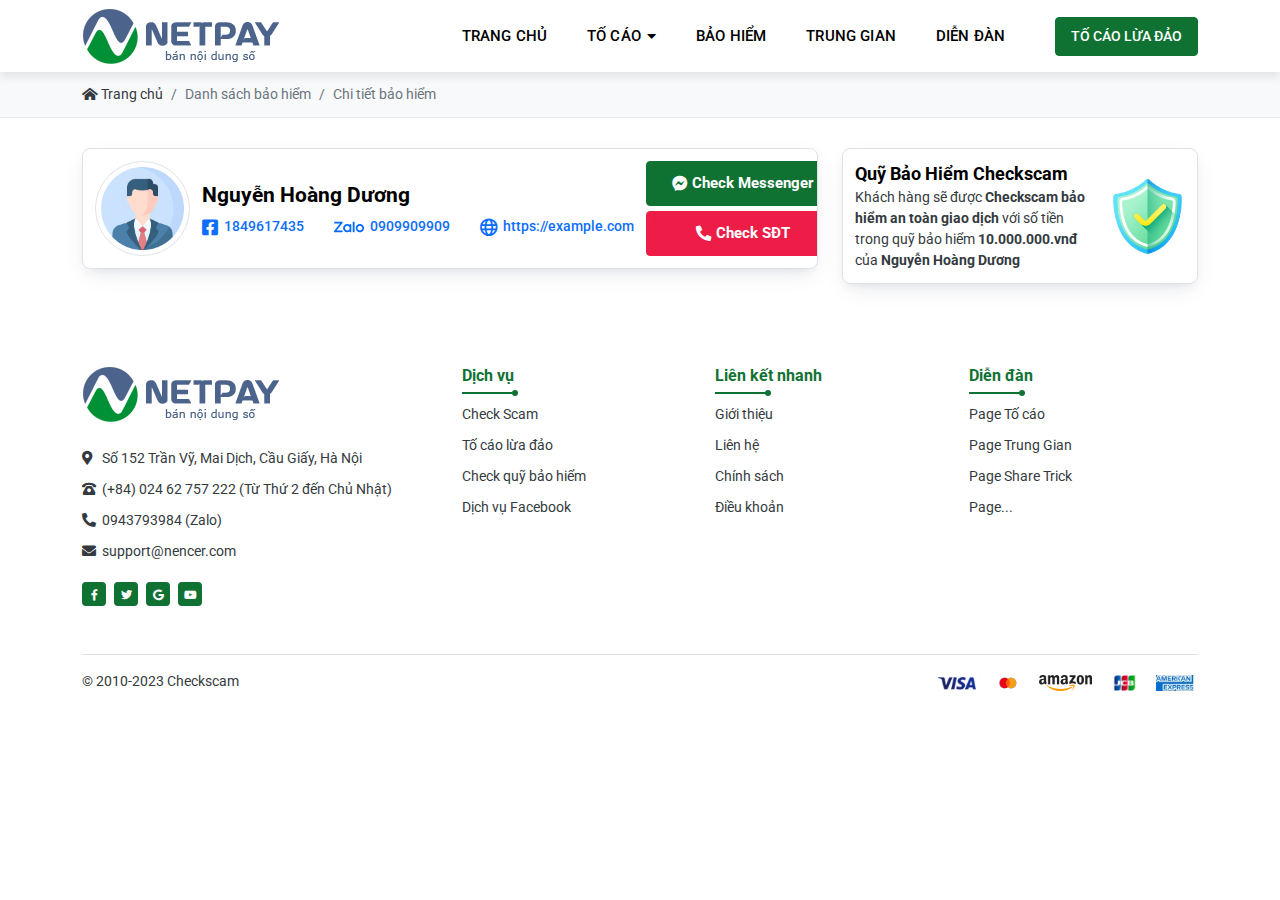
==== chi-tiet-bao-hiem.html @ dd5b7c71 "Update" ====
<!DOCTYPE html>
<html lang="vi">

<head>
    <meta charset="UTF-8">
    <meta name="viewport"
          content="width=device-width, user-scalable=no, initial-scale=1.0, maximum-scale=1.0, minimum-scale=1.0">

    <title>CheckScam V3</title>
    <meta name="description" content="CheckScam V3">
    <meta name="author" content="">

    <meta property="og:title" content="CheckScam V3">
    <meta property="og:type" content="website">
    <meta property="og:url" content="">
    <meta property="og:description" content="CheckScam V3">
    <meta property="og:image" content="">

    <link rel="preconnect" href="https://fonts.googleapis.com">
    <link rel="preconnect" href="https://fonts.gstatic.com" crossorigin>
    <link
            href="https://fonts.googleapis.com/css2?family=Roboto:ital,wght@0,100;0,300;0,400;0,500;0,700;0,900;1,100;1,300;1,400;1,500;1,700;1,900&display=swap"
            rel="stylesheet">

    <link rel="icon" href="./assets/images/favicon.png">
    <link rel="apple-touch-icon" href="./assets/images/favicon.png">
    <link rel="stylesheet" href="./assets/plugins/bootstrap/css/bootstrap.min.css">
    <link rel="stylesheet" href="./assets/plugins/swiper/swiper-bundle.min.css">
    <link rel="stylesheet" href="./assets/plugins/fancybox/fancybox.min.css">
    <link rel="stylesheet" href="./assets/fonts/fontawesome/css/all.min.css">
    <link rel="stylesheet" href="./assets/css/base.css">
    <link rel="stylesheet" href="./assets/css/style.css">

    <style>
        :root {
            --primary-color: #0f7233;
            --primary-hover: #158a3f;
            --primary-rgb: 15, 114, 51;
        }
    </style>
</head>

<body>
<header id="header" class="header">
    <div class="header-main">
        <div class="container">
            <div class="header-grid">
                <div class="header-logo">
                    <a href="index.html" class="d-inline-block align-middle">
                        <img src="./assets/images/logo.png" class="img-fluid" alt="">
                    </a>
                </div>
                <div class="header-navigation">
                    <ul class="header-navigation_list">
                        <li class="header-navigation_item">
                            <a href="index.html" class="header-navigation_item--link">
                                Trang chủ
                            </a>
                        </li>
                        <li class="header-navigation_item">
                            <a href="to-cao.html" class="header-navigation_item--link">
                                Tố cáo <i class="fas fa-caret-down header-navigation_item--icon"></i>
                            </a>
                            <ul class="header-navigation_sub--list">
                                <li class="header-navigation_sub--item">
                                    <a href="" class="header-navigation_sub--item---link">
                                        Tố cáo 1
                                    </a>
                                </li>
                                <li class="header-navigation_sub--item">
                                    <a href="" class="header-navigation_sub--item---link">
                                        Tố cáo 2
                                    </a>
                                </li>
                                <li class="header-navigation_sub--item">
                                    <a href="" class="header-navigation_sub--item---link">
                                        Tố cáo 3
                                    </a>
                                </li>
                            </ul>
                        </li>
                        <li class="header-navigation_item">
                            <a href="bao-hiem.html" class="header-navigation_item--link">
                                Bảo hiểm
                            </a>
                        </li>
                        <li class="header-navigation_item">
                            <a href="trung-gian.html" class="header-navigation_item--link">
                                Trung gian
                            </a>
                        </li>
                        <li class="header-navigation_item">
                            <a href="forum.html" class="header-navigation_item--link">
                                Diễn đàn
                            </a>
                        </li>
                    </ul>
                </div>
                <div class="header-button">
                    <a href="" class="button-theme button-theme_primary">TỐ CÁO LỪA ĐẢO</a>
                </div>
            </div>
        </div>
    </div>
</header>
<main id="main" class="main">
    <div class="section-page">
        <div class="section-breadcrumb">
            <div class="container">
                <ol class="breadcrumb">
                    <li class="breadcrumb-item"><a href="#"><i class="fas fa-home-alt"></i>&nbsp;Trang chủ</a></li>
                    <li class="breadcrumb-item active">Danh sách bảo hiểm</li>
                    <li class="breadcrumb-item active">Chi tiết bảo hiểm</li>
                </ol>
            </div>
        </div>
        <div class="section-gap_sm">
            <div class="container">
                <div class="row">
                    <div class="col-lg-8">
                        <div class="shield-wrapper">
                            <div class="shield-info">
                                <div class="shield-avatar">
                                    <img src="./assets/images/profile.png" class="img-fluid" alt="">
                                </div>
                                <div class="shield-content">
                                    <div class="shield-name">
                                        Nguyễn Hoàng Dương
                                    </div>
                                    <div class="shield-social">
                                        <a href="" class="shield-social_item">
                                            <i class="fab fa-facebook-square"></i>
                                            1849617435
                                        </a>
                                        <a href="" class="shield-social_item">
                                            <svg width="30" height="20" viewBox="0 0 25 9" fill="none"
                                                 xmlns="http://www.w3.org/2000/svg">
                                                <path d="M13.0104 2.70004V2.23129H14.4135V8.81671H13.6115C13.4527 8.81698 13.3003 8.75432 13.1876 8.64244C13.075 8.53057 13.0112 8.3786 13.0104 8.21983V8.22087C12.4247 8.64961 11.7175 8.88025 10.9917 8.87921C10.0848 8.87921 9.21498 8.51908 8.57351 7.878C7.93204 7.23692 7.57139 6.36736 7.57084 5.46046C7.57139 4.55356 7.93204 3.68399 8.57351 3.04291C9.21498 2.40183 10.0848 2.04171 10.9917 2.04171C11.7172 2.04089 12.424 2.27151 13.0094 2.70004H13.0104ZM7.20729 0.114624V0.328166C7.20729 0.726082 7.15417 1.05108 6.89479 1.43233L6.86354 1.46775C6.77713 1.56466 6.69308 1.66364 6.61146 1.76462L2.10833 7.41671H7.20729V8.21671C7.20729 8.29559 7.19174 8.3737 7.16152 8.44656C7.1313 8.51942 7.08701 8.58561 7.03119 8.64134C6.97536 8.69707 6.9091 8.74124 6.83618 8.77133C6.76327 8.80143 6.68513 8.81684 6.60625 8.81671H0V8.43962C0 7.97817 0.114583 7.77192 0.260417 7.55733L5.05938 1.61462H0.2V0.114624H7.20833H7.20729ZM16.1146 8.81671C15.982 8.81671 15.8548 8.76403 15.761 8.67026C15.6673 8.57649 15.6146 8.44932 15.6146 8.31671V0.114624H17.1156V8.81671H16.1146ZM21.5552 2.00004C22.0075 1.9999 22.4553 2.08884 22.8732 2.26178C23.291 2.43472 23.6707 2.68827 23.9906 3.00795C24.3105 3.32764 24.5643 3.7072 24.7375 4.12496C24.9107 4.54273 24.9999 4.99051 25 5.44275C25.0001 5.89499 24.9112 6.34283 24.7383 6.76069C24.5653 7.17856 24.3118 7.55827 23.9921 7.87815C23.6724 8.19803 23.2928 8.45181 22.8751 8.625C22.4573 8.79819 22.0095 8.8874 21.5573 8.88754C20.644 8.88782 19.7679 8.52526 19.1219 7.87963C18.4759 7.23399 18.1128 6.35817 18.1125 5.44483C18.1122 4.53149 18.4748 3.65545 19.1204 3.00943C19.7661 2.3634 20.6419 2.00032 21.5552 2.00004ZM10.9927 7.47192C11.2608 7.47801 11.5274 7.43048 11.7768 7.33211C12.0262 7.23374 12.2535 7.08652 12.4453 6.89908C12.637 6.71165 12.7894 6.48779 12.8934 6.24065C12.9974 5.99351 13.051 5.72808 13.051 5.45994C13.051 5.1918 12.9974 4.92636 12.8934 4.67922C12.7894 4.43208 12.637 4.20822 12.4453 4.02079C12.2535 3.83335 12.0262 3.68613 11.7768 3.58776C11.5274 3.48939 11.2608 3.44186 10.9927 3.44796C10.467 3.45992 9.9669 3.67715 9.59935 4.05316C9.23179 4.42918 9.02599 4.93412 9.02599 5.45994C9.02599 5.98576 9.23179 6.49069 9.59935 6.86671C9.9669 7.24272 10.467 7.45995 10.9927 7.47192ZM21.5552 7.46879C22.0926 7.46879 22.6079 7.25533 22.9878 6.87538C23.3678 6.49542 23.5813 5.98009 23.5813 5.44275C23.5813 4.90541 23.3678 4.39008 22.9878 4.01012C22.6079 3.63016 22.0926 3.41671 21.5552 3.41671C21.0179 3.41671 20.5025 3.63016 20.1226 4.01012C19.7426 4.39008 19.5292 4.90541 19.5292 5.44275C19.5292 5.98009 19.7426 6.49542 20.1226 6.87538C20.5025 7.25533 21.0179 7.46879 21.5552 7.46879Z"
                                                      fill="#0068FF"></path>
                                            </svg>
                                            0909909909
                                        </a>
                                        <a href="" class="shield-social_item">
                                            <i class="far fa-globe"></i>
                                            https://example.com
                                        </a>
                                    </div>
                                </div>
                                <div class="shield-buttons">
                                    <a href="" class="button-theme button-theme_primary button-theme_medium">
                                        <i class="fab fa-facebook-messenger"></i>
                                        Check Messenger
                                    </a>
                                    <a href="" class="button-theme button-theme_secondary button-theme_medium">
                                        <i class="fas fa-phone-alt"></i>
                                        Check SĐT
                                    </a>
                                </div>
                            </div>
                        </div>
                    </div>
                    <div class="col-lg-4">
                        <div class="shield-box">
                            <div class="shield-box_content">
                                <div class="shield-box_content--title">
                                    Quỹ Bảo Hiểm Checkscam
                                </div>
                                <div class="shield-box_content--desc">
                                    <p>Khách hàng sẽ được <b>Checkscam bảo hiểm an toàn giao dịch</b> với số
                                        tiền trong quỹ bảo hiểm <strong>10.000.000.vnđ</strong> của <strong>Nguyễn
                                            Hoàng Dương</strong></p>
                                </div>
                            </div>
                            <div class="shield-box_image">
                                <img src="./assets/images/shield.png" class="img-fluid" alt="">
                            </div>
                        </div>
                    </div>
                </div>
            </div>
        </div>
    </div>
</main>

<footer id="footer" class="footer">
    <div class="container">
        <div class="footer-top">
            <div class="row">
                <div class="col-xl-4">
                    <div class="footer-item">
                        <div class="footer-logo">
                            <a href="/" class="d-inline-block align-middle">
                                <img src="./assets/images/logo.png" class="img-fluid" alt="">
                            </a>
                        </div>
                        <ul class="footer-list list-unstyled mb-0">
                            <li class="footer-list_item">
                                <a href="" class="footer-list_item--link">
                                    <i class="fas fa-map-marker-alt"></i>Số 152 Trần Vỹ, Mai Dịch, Cầu Giấy, Hà Nội
                                </a>
                            </li>
                            <li class="footer-list_item">
                                <a href="" class="footer-list_item--link">
                                    <i class="fas fa-phone-rotary"></i>(+84) 024 62 757 222 (Từ Thứ 2 đến Chủ Nhật)
                                </a>
                            </li>
                            <li class="footer-list_item">
                                <a href="" class="footer-list_item--link">
                                    <i class="fas fa-phone-alt"></i>0943793984 (Zalo)
                                </a>
                            </li>
                            <li class="footer-list_item">
                                <a href="" class="footer-list_item--link">
                                    <i class="fas fa-envelope"></i>support@nencer.com
                                </a>
                            </li>
                        </ul>
                        <ul class="footer-social list-unstyled mb-0 d-flex align-items-center justify-content-start">
                            <li class="footer-social_item">
                                <a href="fb.com/admin" class="footer-social_item--link">
                                    <i class="fab fa-facebook-f"></i>
                                </a>
                            </li>
                            <li class="footer-social_item">
                                <a href="fb.com/admin" class="footer-social_item--link">
                                    <i class="fab fa-twitter"></i>
                                </a>
                            </li>
                            <li class="footer-social_item">
                                <a href="fb.com/admin" class="footer-social_item--link">
                                    <i class="fab fa-google"></i>
                                </a>
                            </li>
                            <li class="footer-social_item">
                                <a href="https://www.youtube.com/watch?v=neCmEbI2VWg" class="footer-social_item--link">
                                    <i class="fab fa-youtube"></i>
                                </a>
                            </li>
                        </ul>
                    </div>
                </div>
                <div class="col-xl-8">
                    <div class="row">
                        <div class="col-xl-4 col-6">
                            <div class="footer-item">
                                <div class="footer-title">
                                    Dịch vụ
                                </div>
                                <ul class="footer-list list-unstyled mb-0">
                                    <li class="footer-list_item">
                                        <a href="" class="footer-list_item--link">
                                            Check Scam
                                        </a>
                                    </li>
                                    <li class="footer-list_item">
                                        <a href="" class="footer-list_item--link">
                                            Tố cáo lừa đảo
                                        </a>
                                    </li>
                                    <li class="footer-list_item">
                                        <a href="" class="footer-list_item--link">
                                            Check quỹ bảo hiểm
                                        </a>
                                    </li>
                                    <li class="footer-list_item">
                                        <a href="" class="footer-list_item--link">
                                            Dịch vụ Facebook
                                        </a>
                                    </li>
                                </ul>
                            </div>
                        </div>
                        <div class="col-xl-4 col-6">
                            <div class="footer-item">
                                <div class="footer-title">
                                    Liên kết nhanh
                                </div>
                                <ul class="footer-list list-unstyled mb-0">
                                    <li class="footer-list_item">
                                        <a href="" class="footer-list_item--link">
                                            Giới thiệu
                                        </a>
                                    </li>
                                    <li class="footer-list_item">
                                        <a href="" class="footer-list_item--link">
                                            Liên hệ
                                        </a>
                                    </li>
                                    <li class="footer-list_item">
                                        <a href="" class="footer-list_item--link">
                                            Chính sách
                                        </a>
                                    </li>
                                    <li class="footer-list_item">
                                        <a href="" class="footer-list_item--link">
                                            Điều khoản
                                        </a>
                                    </li>
                                </ul>
                            </div>
                        </div>
                        <div class="col-xl-4 col-6">
                            <div class="footer-item">
                                <div class="footer-title">
                                    Diễn đàn
                                </div>
                                <ul class="footer-list list-unstyled mb-0">
                                    <li class="footer-list_item">
                                        <a href="" class="footer-list_item--link">
                                            Page Tố cáo
                                        </a>
                                    </li>
                                    <li class="footer-list_item">
                                        <a href="" class="footer-list_item--link">
                                            Page Trung Gian
                                        </a>
                                    </li>
                                    <li class="footer-list_item">
                                        <a href="" class="footer-list_item--link">
                                            Page Share Trick
                                        </a>
                                    </li>
                                    <li class="footer-list_item">
                                        <a href="" class="footer-list_item--link">
                                            Page...
                                        </a>
                                    </li>
                                </ul>
                            </div>
                        </div>
                    </div>
                </div>
            </div>
        </div>
        <div class="footer-bottom">
            <div class="row">
                <div class="col-lg-7">
                    <div class="text-lg-start text-center">
                        © 2010-2023 Checkscam
                    </div>
                </div>
                <div class="col-lg-5 mt-2 mt-lg-0">
                    <div class="text-lg-end text-center d-flex align-items-center justify-content-lg-end justify-content-center footer-logo_payment">
                        <div class="footer-logo_payment--item">
                            <img src="./assets/images/payments/visa.png" class="mw-100" alt="">
                        </div>
                        <div class="footer-logo_payment--item">
                            <img src="./assets/images/payments/master.png" class="mw-100" alt="">
                        </div>
                        <div class="footer-logo_payment--item">
                            <img src="./assets/images/payments/amazon.webp" class="mw-100" alt="">
                        </div>
                        <div class="footer-logo_payment--item">
                            <img src="./assets/images/payments/jcb.png" class="mw-100" alt="">
                        </div>
                        <div class="footer-logo_payment--item">
                            <img src="./assets/images/payments/america.png" class="mw-100" alt="">
                        </div>
                    </div>
                </div>
            </div>
        </div>
    </div>
</footer>

<script type=" text/javascript" src="./assets/plugins/jquery.min.js"></script>
<script type="text/javascript" src="./assets/plugins/bootstrap/js/bootstrap.bundle.min.js"></script>
<script type="text/javascript" src="./assets/plugins/swiper/swiper-bundle.min.js"></script>
<script type="text/javascript" src="./assets/plugins/fancybox/fancybox.min.js"></script>
<script type="text/javascript" src="./assets/js/app.js"></script>
</body>

</html>
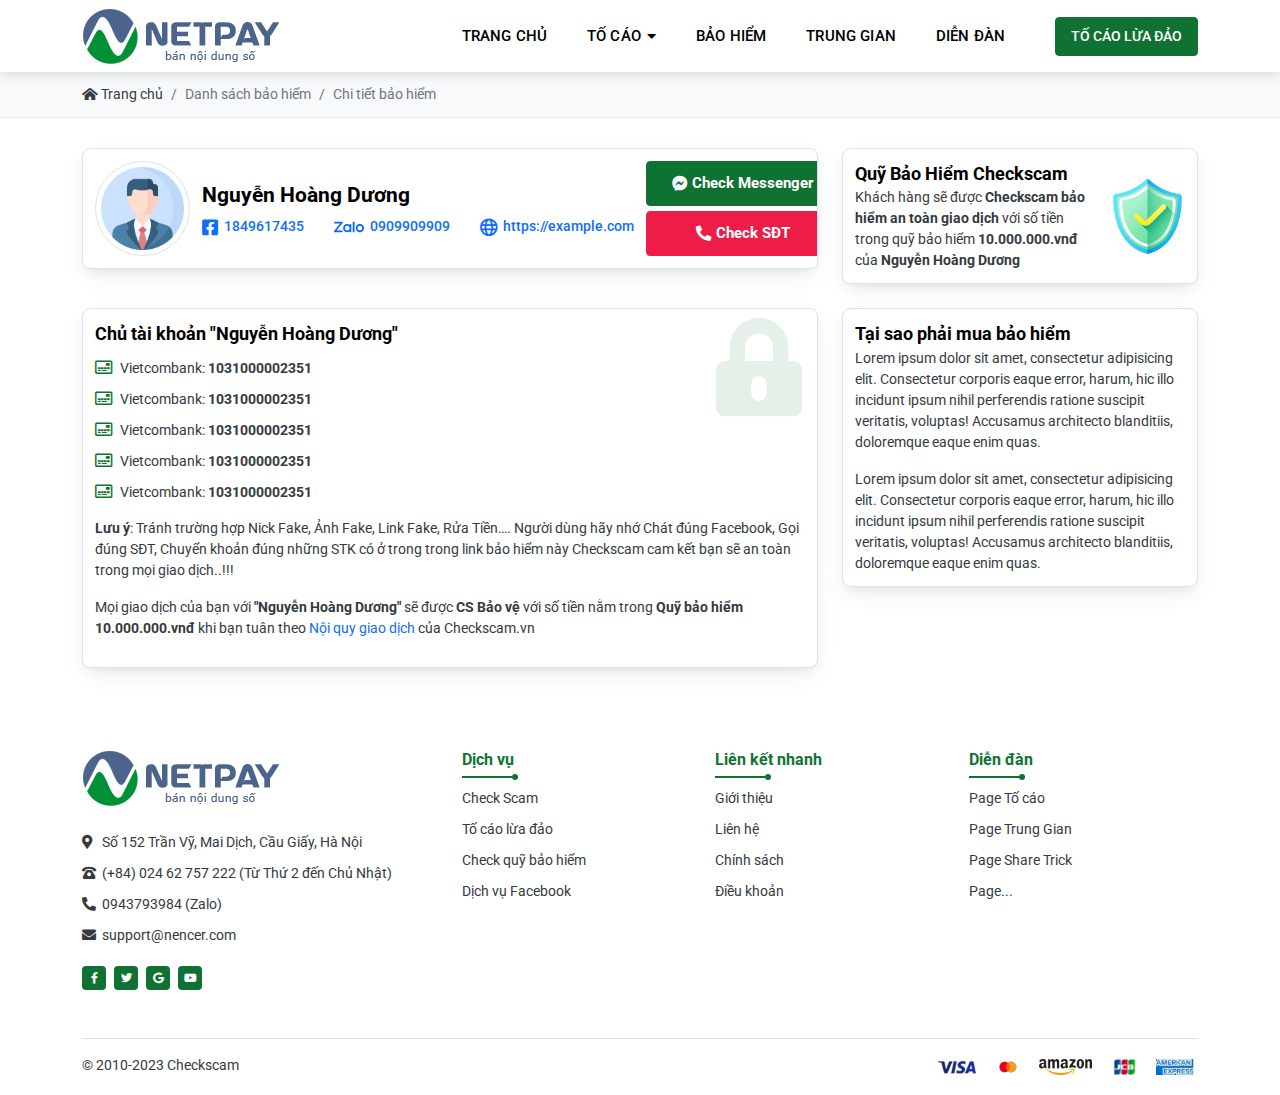
==== commit 39f8441f: "Update" ====
--- a/chi-tiet-bao-hiem.html
+++ b/chi-tiet-bao-hiem.html
@@ -116,7 +116,7 @@
         </div>
         <div class="section-gap_sm">
             <div class="container">
-                <div class="row">
+                <div class="row g-4">
                     <div class="col-lg-8">
                         <div class="shield-wrapper">
                             <div class="shield-info">
@@ -176,6 +176,58 @@
                             </div>
                         </div>
                     </div>
+                    <div class="col-lg-8">
+                        <div class="shield-wrapper">
+                            <div class="shield-text">
+                                <div class="shield-text_title">
+                                    Chủ tài khoản "Nguyễn Hoàng Dương"
+                                </div>
+                                <div class="shield-text_inner">
+                                    <ul>
+                                        <li>
+                                            Vietcombank: <b>1031000002351</b>
+                                        </li>
+                                        <li>
+                                            Vietcombank: <b>1031000002351</b>
+                                        </li>
+                                        <li>
+                                            Vietcombank: <b>1031000002351</b>
+                                        </li>
+                                        <li>
+                                            Vietcombank: <b>1031000002351</b>
+                                        </li>
+                                        <li>
+                                            Vietcombank: <b>1031000002351</b>
+                                        </li>
+                                    </ul>
+                                    <p>
+                                        <b>Lưu ý</b>: Tránh trường hợp Nick Fake, Ảnh Fake, Link Fake, Rửa Tiền…. Người
+                                        dùng hãy nhớ Chát đúng Facebook, Gọi đúng SĐT, Chuyển khoản đúng những STK có ở
+                                        trong trong link bảo hiểm này Checkscam cam kết bạn sẽ an toàn trong mọi giao
+                                        dịch..!!!
+                                    </p>
+                                    <p>
+                                        Mọi giao dịch của bạn với <b>"Nguyễn Hoàng Dương"</b> sẽ được <b>CS Bảo vệ</b>
+                                        với số tiền nằm trong <b>Quỹ bảo hiểm 10.000.000.vnđ</b> khi bạn tuân theo
+                                        <a href="">Nội quy giao dịch</a> của Checkscam.vn
+                                    </p>
+                                </div>
+                            </div>
+                        </div>
+                    </div>
+                    <div class="col-lg-4">
+                        <div class="shield-box h-auto">
+                            <div class="shield-box_content">
+                                <div class="shield-box_content--title">
+                                    Tại sao phải mua bảo hiểm
+                                </div>
+                                <div class="shield-box_content--desc">
+                                    <p>Lorem ipsum dolor sit amet, consectetur adipisicing elit. Consectetur corporis eaque error, harum, hic illo incidunt ipsum nihil perferendis ratione suscipit veritatis, voluptas! Accusamus architecto blanditiis, doloremque eaque enim quas.</p>
+                                    <p>Lorem ipsum dolor sit amet, consectetur adipisicing elit. Consectetur corporis eaque error, harum, hic illo incidunt ipsum nihil perferendis ratione suscipit veritatis, voluptas! Accusamus architecto blanditiis, doloremque eaque enim quas.</p>
+                                </div>
+                            </div>
+                        </div>
+                    </div>
                 </div>
             </div>
         </div>
--- a/assets/css/style.css
+++ b/assets/css/style.css
@@ -1347,4 +1347,54 @@
 .shield-box .shield-box_image {
     flex-shrink: 0;
     width: 75px;
+}
+
+.shield-text {
+    display: flex;
+    flex-direction: column;
+    padding: 12px;
+    border-radius: 8px;
+    border: 1px solid var(--bs-gray-300);
+    box-shadow: 0 6px 12px -6px rgb(24 39 75 / 12%), 0 8px 24px -4px rgb(24 39 75 / 8%);
+    background-color: var(--bs-white);
+    transition: var(--transition-default);
+    position: relative;
+    overflow: hidden;
+}
+
+
+.shield-text:before {
+    position: absolute;
+    content: "\f30d";
+    color: var(--primary-color);
+    font-family: "Font Awesome 5 Pro";
+    font-size: 7em;
+    opacity: .1;
+    top: -15px;
+    right: 15px;
+    font-weight: 900;
+}
+
+.shield-text .shield-text_title {
+    margin-bottom: 8px;
+    font-size: 1.25em;
+    color: var(--bs-black);
+    font-weight: 700;
+}
+
+.shield-text .shield-text_inner ul {
+    padding-left: 0;
+    margin-bottom: 15px;
+    list-style-type: none;
+    display: flex;
+    flex-direction: column;
+    gap: 8px;
+}
+
+.shield-text .shield-text_inner ul li:before {
+    content: "\f38a";
+    color: var(--primary-color);
+    margin-right: 5px;
+    font-size: 1.1em;
+    font-family: "Font Awesome 5 Pro";
 }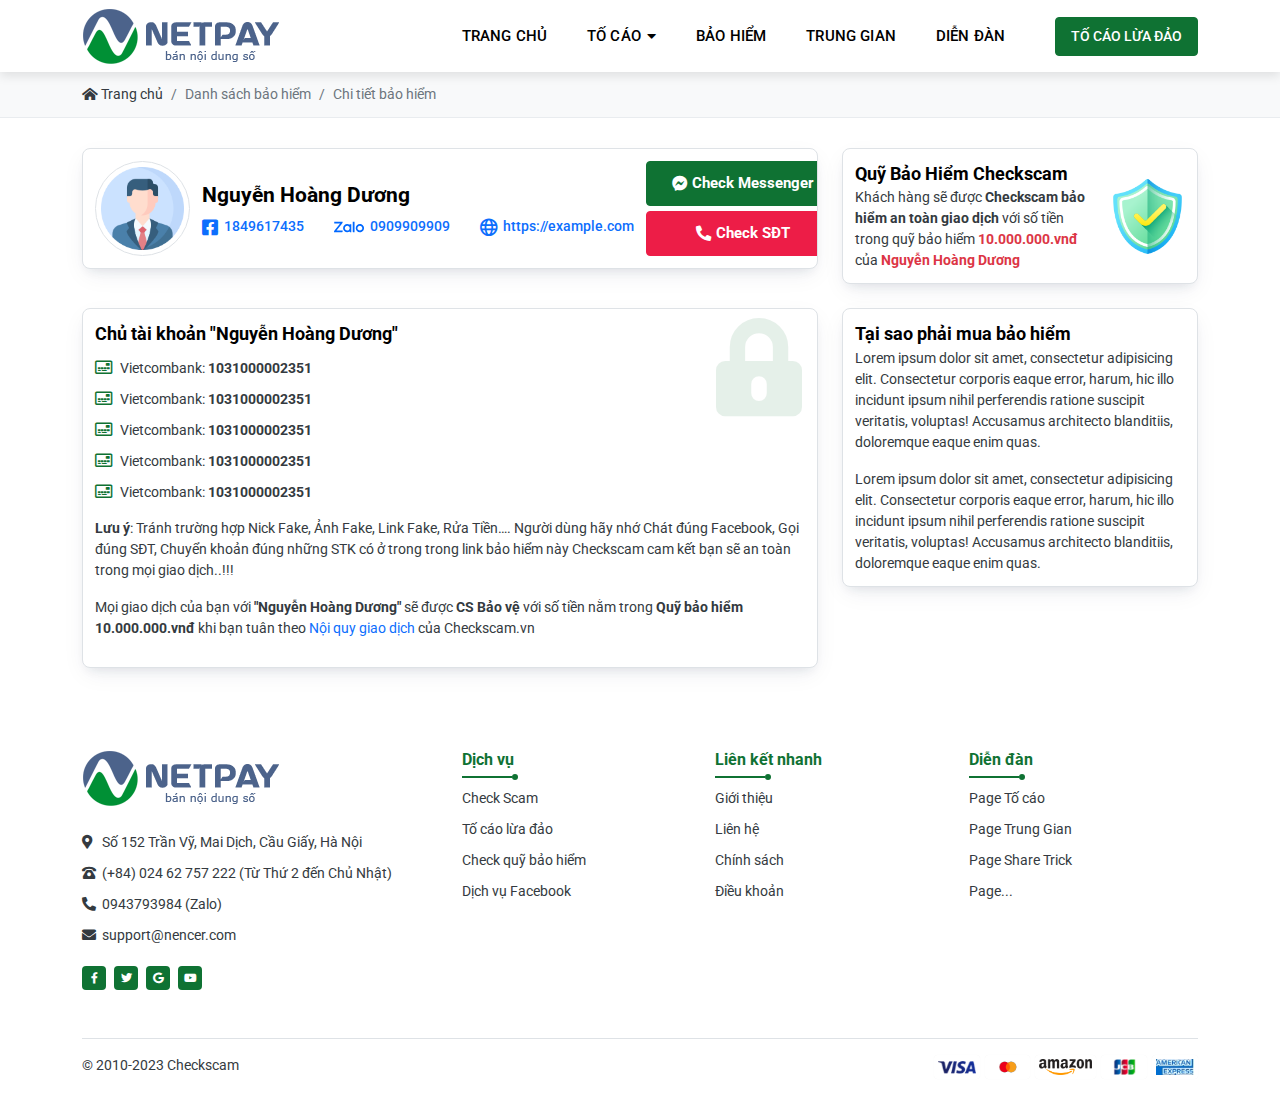
==== commit b1995c31: "Update" ====
--- a/chi-tiet-bao-hiem.html
+++ b/chi-tiet-bao-hiem.html
@@ -167,7 +167,7 @@
                                 </div>
                                 <div class="shield-box_content--desc">
                                     <p>Khách hàng sẽ được <b>Checkscam bảo hiểm an toàn giao dịch</b> với số
-                                        tiền trong quỹ bảo hiểm <strong>10.000.000.vnđ</strong> của <strong>Nguyễn
+                                        tiền trong quỹ bảo hiểm <strong class="text-danger">10.000.000.vnđ</strong> của <strong class="text-danger">Nguyễn
                                             Hoàng Dương</strong></p>
                                 </div>
                             </div>
@@ -176,6 +176,7 @@
                             </div>
                         </div>
                     </div>
+
                     <div class="col-lg-8">
                         <div class="shield-wrapper">
                             <div class="shield-text">
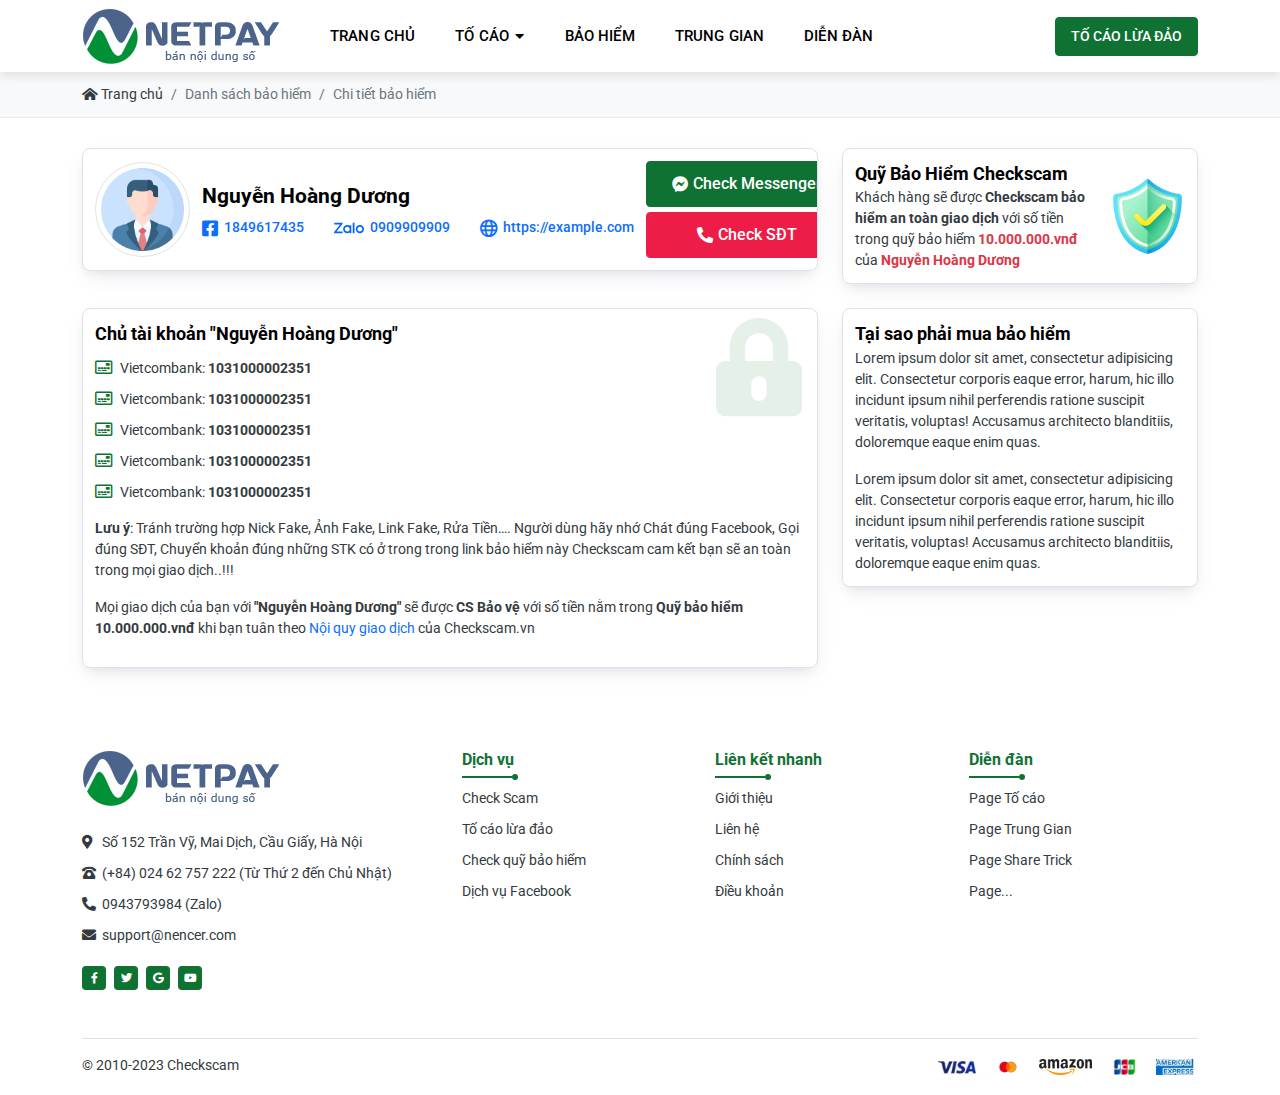
==== commit cb0bfe26: "Update" ====
--- a/chi-tiet-bao-hiem.html
+++ b/chi-tiet-bao-hiem.html
@@ -53,7 +53,7 @@
                 <div class="header-navigation">
                     <ul class="header-navigation_list">
                         <li class="header-navigation_item">
-                            <a href="index.html" class="header-navigation_item--link">
+                            <a href="" class="header-navigation_item--link">
                                 Trang chủ
                             </a>
                         </li>
@@ -80,17 +80,17 @@
                             </ul>
                         </li>
                         <li class="header-navigation_item">
-                            <a href="bao-hiem.html" class="header-navigation_item--link">
+                            <a href="" class="header-navigation_item--link">
                                 Bảo hiểm
                             </a>
                         </li>
                         <li class="header-navigation_item">
-                            <a href="trung-gian.html" class="header-navigation_item--link">
+                            <a href="" class="header-navigation_item--link">
                                 Trung gian
                             </a>
                         </li>
                         <li class="header-navigation_item">
-                            <a href="forum.html" class="header-navigation_item--link">
+                            <a href="" class="header-navigation_item--link">
                                 Diễn đàn
                             </a>
                         </li>
@@ -387,12 +387,12 @@
         </div>
         <div class="footer-bottom">
             <div class="row">
-                <div class="col-lg-7">
+                <div class="col-lg-7 order-2 order-lg-1 mt-2 mt-lg-0">
                     <div class="text-lg-start text-center">
                         © 2010-2023 Checkscam
                     </div>
                 </div>
-                <div class="col-lg-5 mt-2 mt-lg-0">
+                <div class="col-lg-5 order-1 order-lg-2">
                     <div class="text-lg-end text-center d-flex align-items-center justify-content-lg-end justify-content-center footer-logo_payment">
                         <div class="footer-logo_payment--item">
                             <img src="./assets/images/payments/visa.png" class="mw-100" alt="">
--- a/assets/css/base.css
+++ b/assets/css/base.css
@@ -1,285 +1,297 @@
 :root {
-    --transition-default: 0.3s all ease-in-out;
-    --font-theme: 'Roboto', Arial, Helvetica, sans-serif;
-    --black-color: #000000;
+	--transition-default: 0.3s all ease-in-out;
+	--font-theme: 'Roboto', Arial, Helvetica, sans-serif;
+	--black-color: #000000;
 }
 
 body {
-    position: relative;
-    width: 100%;
-    color: var(--bs-gray-800);
-    font-family: var(--font-theme);
-    font-size: 14px;
-    font-weight: 400;
-    font-style: normal;
-    background-color: var(--bs-white);
-    line-height: 1.5;
+	position: relative;
+	width: 100%;
+	color: var(--bs-gray-800);
+	font-family: var(--font-theme);
+	font-size: 14px;
+	font-weight: 400;
+	font-style: normal;
+	background-color: var(--bs-white);
+	line-height: 1.5;
+	overflow-x: hidden;
 }
 
 a,
 a:hover,
 a:focus {
-    outline: none;
-    text-decoration: none;
-    cursor: pointer;
-    -o-transition: var(--transition-default);
-    transition: var(--transition-default);
-    -webkit-transition: var(--transition-default);
+	outline: none;
+	text-decoration: none;
+	cursor: pointer;
+	-o-transition: var(--transition-default);
+	transition: var(--transition-default);
+	-webkit-transition: var(--transition-default);
 }
 
 button,
 button:hover,
 button:focus {
-    -webkit-box-shadow: none !important;
-    box-shadow: none !important;
-    outline: none !important;
-    text-decoration: none !important;
-    cursor: pointer;
-    -o-transition: var(--transition-default);
-    transition: var(--transition-default);
-    -webkit-transition: var(--transition-default);
-    cursor: pointer !important;
+	-webkit-box-shadow: none !important;
+	box-shadow: none !important;
+	outline: none !important;
+	text-decoration: none !important;
+	cursor: pointer;
+	-o-transition: var(--transition-default);
+	transition: var(--transition-default);
+	-webkit-transition: var(--transition-default);
+	cursor: pointer !important;
 }
 
 input,
 select,
 textarea {
-    -o-transition: var(--transition-default);
-    transition: var(--transition-default);
-    -webkit-transition: var(--transition-default);
+	-o-transition: var(--transition-default);
+	transition: var(--transition-default);
+	-webkit-transition: var(--transition-default);
 }
 
 input:focus,
 select:focus,
 textarea:focus {
-    box-shadow: inset 0 1px 1px rgb(0 0 0 / 8%), 0 0 8px rgb(102 175 233 / 60%) !important;
-    -webkit-box-shadow: inset 0 1px 1px rgb(0 0 0 / 8%), 0 0 8px rgb(102 175 233 / 60%) !important;
-    outline: none !important;
-    border-color: #66afe9 !important;
+	box-shadow: inset 0 1px 1px rgb(0 0 0 / 8%), 0 0 8px rgb(102 175 233 / 60%) !important;
+	-webkit-box-shadow: inset 0 1px 1px rgb(0 0 0 / 8%), 0 0 8px rgb(102 175 233 / 60%) !important;
+	outline: none !important;
+	border-color: #66afe9 !important;
 }
 
 .transition-default {
-    -o-transition: var(--transition-default);
-    transition: var(--transition-default);
-    -webkit-transition: var(--transition-default);
+	-o-transition: var(--transition-default);
+	transition: var(--transition-default);
+	-webkit-transition: var(--transition-default);
 }
 
 .background-cover {
-    background-size: cover;
-    background-position: center center;
-    background-repeat: no-repeat;
+	background-size: cover;
+	background-position: center center;
+	background-repeat: no-repeat;
 }
 
 .background-contain {
-    background-size: contain;
-    background-position: center center;
-    background-repeat: no-repeat;
+	background-size: contain;
+	background-position: center center;
+	background-repeat: no-repeat;
 }
 
 .image-cover {
-    position: absolute;
-    top: 0;
-    left: 0;
-    width: 100%;
-    height: 100%;
-    -o-object-fit: cover;
-    object-fit: cover;
+	position: absolute;
+	top: 0;
+	left: 0;
+	width: 100%;
+	height: 100%;
+	-o-object-fit: cover;
+	object-fit: cover;
 }
 
 .image-contain {
-    position: absolute;
-    top: 0;
-    left: 0;
-    width: 100%;
-    height: 100%;
-    -o-object-fit: contain;
-    object-fit: contain;
+	position: absolute;
+	top: 0;
+	left: 0;
+	width: 100%;
+	height: 100%;
+	-o-object-fit: contain;
+	object-fit: contain;
 }
 
 .object-fit-cover {
-    -o-object-fit: cover;
-    object-fit: cover;
+	-o-object-fit: cover;
+	object-fit: cover;
 }
 
 .object-fit-contain {
-    -o-object-fit: contain;
-    object-fit: contain;
+	-o-object-fit: contain;
+	object-fit: contain;
 }
 
 .pseudo:before,
 .pseudo:after {
-    position: absolute;
-    content: '';
-    display: block;
+	position: absolute;
+	content: '';
+	display: block;
 }
 
 .limit {
-    --font-size: 1em;
-    --line-height: inherit;
-    --line: 2;
-    overflow: hidden;
-    -o-text-overflow: ellipsis;
-    text-overflow: ellipsis;
-    display: -webkit-box;
-    -webkit-line-clamp: var(--line);
-    line-clamp: var(--line);
-    -webkit-box-orient: vertical;
-    height: calc(var(--line) * var(--font-size) * var(--line-height));
-    font-size: var(--font-size);
+	--font-size: 1em;
+	--line-height: inherit;
+	--line: 2;
+	overflow: hidden;
+	-o-text-overflow: ellipsis;
+	text-overflow: ellipsis;
+	display: -webkit-box;
+	-webkit-line-clamp: var(--line);
+	line-clamp: var(--line);
+	-webkit-box-orient: vertical;
+	height: calc(var(--line) * var(--font-size) * var(--line-height));
+	font-size: var(--font-size);
 }
 
 input::-webkit-outer-spin-button,
 input::-webkit-inner-spin-button {
-    -webkit-appearance: none;
-    margin: 0;
+	-webkit-appearance: none;
+	margin: 0;
 }
 
 input[type='number'] {
-    -moz-appearance: textfield;
+	-moz-appearance: textfield;
 }
 
 .zi--1 {
-    z-index: -1;
+	z-index: -1;
 }
 
 .zi-1 {
-    z-index: 1;
+	z-index: 1;
 }
 
 .zi-2 {
-    z-index: 2;
+	z-index: 2;
 }
 
 .zi-3 {
-    z-index: 3;
+	z-index: 3;
 }
 
 .zi-4 {
-    z-index: 4;
+	z-index: 4;
 }
 
 .zi-5 {
-    z-index: 5;
+	z-index: 5;
 }
 
 .zi-10 {
-    z-index: 10;
+	z-index: 10;
 }
 
 .button-theme {
-    display: -webkit-inline-box;
-    display: -ms-inline-flexbox;
-    display: inline-flex;
-    -webkit-box-align: center;
-    -ms-flex-align: center;
-    align-items: center;
-    vertical-align: middle;
-    background-color: var(--bs-white);
-    color: var(--black-color);
-    border: 1px solid var(--bs-gray-200);
-    border-radius: 4px;
-    gap: 5px;
-    position: relative;
-    overflow: hidden;
-    white-space: nowrap;
-    font-weight: 500;
-    font-size: 1em;
-    padding: 8px 15px;
+	display: -webkit-inline-box;
+	display: -ms-inline-flexbox;
+	display: inline-flex;
+	-webkit-box-align: center;
+	-ms-flex-align: center;
+	align-items: center;
+	justify-content: center;
+	vertical-align: middle;
+	background-color: var(--bs-white);
+	color: var(--black-color);
+	border: 1px solid var(--bs-gray-200);
+	border-radius: 4px;
+	gap: 5px;
+	position: relative;
+	overflow: hidden;
+	white-space: nowrap;
+	font-weight: 500;
+	font-size: 1em;
+	padding: 8px 15px;
 }
 
 .button-theme:before {
-    content: '';
-    display: block;
-    width: 200%;
-    height: 100%;
-    position: absolute;
-    top: 0;
-    left: -200%;
-    z-index: 1;
-    background: -webkit-gradient(linear, left top, right top, from(transparent), color-stop(rgba(255, 255, 255, .3)), to(transparent));
-    background: -o-linear-gradient(left, transparent, rgba(255, 255, 255, .3), transparent);
-    background: linear-gradient(to right, transparent, rgba(255, 255, 255, .3), transparent);
-    -webkit-transform: skew(-20deg);
-    -ms-transform: skew(-20deg);
-    transform: skew(-20deg);
-    -webkit-transition: inherit;
-    -o-transition: inherit;
-    transition: inherit;
+	content: '';
+	display: block;
+	width: 200%;
+	height: 100%;
+	position: absolute;
+	top: 0;
+	left: -200%;
+	z-index: 1;
+	background: -webkit-gradient(linear, left top, right top, from(transparent), color-stop(rgba(255, 255, 255, .3)), to(transparent));
+	background: -o-linear-gradient(left, transparent, rgba(255, 255, 255, .3), transparent);
+	background: linear-gradient(to right, transparent, rgba(255, 255, 255, .3), transparent);
+	-webkit-transform: skew(-20deg);
+	-ms-transform: skew(-20deg);
+	transform: skew(-20deg);
+	-webkit-transition: inherit;
+	-o-transition: inherit;
+	transition: inherit;
 }
 
 .button-theme:hover::before {
-    -webkit-animation: animationShine 1.2s ease;
-    animation: animationShine 1.2s ease;
+	-webkit-animation: animationShine 1.2s ease;
+	animation: animationShine 1.2s ease;
 }
 
 @-webkit-keyframes animationShine {
-    100% {
-        left: 200%;
-    }
+	100% {
+		left: 200%;
+	}
 }
 
 @keyframes animationShine {
-    100% {
-        left: 200%;
-    }
+	100% {
+		left: 200%;
+	}
 }
 
 .button-theme.button-theme_primary {
-    border-color: var(--primary-color) !important;
-    background-color: var(--primary-color);
-    color: var(--bs-white);
+	border-color: var(--primary-color) !important;
+	background-color: var(--primary-color);
+	color: var(--bs-white);
+}
+
+.button-theme.button-theme_outlinePrimary {
+	border-color: var(--primary-color) !important;
+	background-color: rgba(var(--primary-rgb), .1);
+	color: var(--primary-color);
 }
 
 .button-theme.button-theme_secondary {
-    border-color: #ED1D47 !important;
-    background-color: #ED1D47;
-    color: var(--bs-white);
+	border-color: #ED1D47 !important;
+	background-color: #ED1D47;
+	color: var(--bs-white);
+}
+
+.button-theme.button-theme_warning {
+	border-color: var(--bs-warning) !important;
+	background-color: var(--bs-warning);
+	color: var(--bs-black);
 }
 
 .button-theme.button-theme_large {
-    font-weight: 700 !important;
-    font-size: 1.2em !important;
-    padding: 12px 30px !important;
+	font-size: 1.2em !important;
+	padding: 12px 30px !important;
 }
 
 .button-theme.button-theme_medium {
-    font-weight: 700 !important;
-    font-size: 1.1em !important;
-    padding: 10px 25px !important;
+	font-size: 1.15em !important;
+	padding: 10px 25px !important;
 }
 
 .effect-image {
-    position: relative;
+	position: relative;
 }
 
 .effect-image:after {
-    background: rgba(var(--bs-white-rgb), 0.3);
-    content: "";
-    position: absolute;
-    left: 0;
-    top: 0;
-    width: 100%;
-    height: 0;
-    opacity: 1;
-    z-index: 2;
-    pointer-events: none;
+	background: rgba(var(--bs-white-rgb), 0.3);
+	content: "";
+	position: absolute;
+	left: 0;
+	top: 0;
+	width: 100%;
+	height: 0;
+	opacity: 1;
+	z-index: 2;
+	pointer-events: none;
 }
 
 .effect-image:hover:after {
-    --transition-default: .5s all ease-in-out;
-    height: 100%;
-    opacity: 0;
-    -webkit-transition: var(--transition-default);
-    -moz-transition: var(--transition-default);
-    -ms-transition: var(--transition-default);
-    -o-transition: var(--transition-default);
-    transition: var(--transition-default);
+	--transition-default: .5s all ease-in-out;
+	height: 100%;
+	opacity: 0;
+	-webkit-transition: var(--transition-default);
+	-moz-transition: var(--transition-default);
+	-ms-transition: var(--transition-default);
+	-o-transition: var(--transition-default);
+	transition: var(--transition-default);
 }
 
 .ratio img {
-    object-fit: cover;
+	object-fit: cover;
 }
 
 .ratio-3x2 {
-    --bs-aspect-ratio: calc(2 / 3 * 100%);
+	--bs-aspect-ratio: calc(2 / 3 * 100%);
 }--- a/assets/css/style.css
+++ b/assets/css/style.css
@@ -1,1400 +1,1862 @@
 .header {
-    position: relative;
-    background-color: var(--bs-white);
-    -webkit-box-shadow: 0 4px 10px rgb(0 0 0 / 10%);
-    box-shadow: 0 4px 10px rgb(0 0 0 / 10%);
+	position: relative;
+	background-color: var(--bs-white);
+	-webkit-box-shadow: 0 4px 10px rgb(0 0 0 / 10%);
+	box-shadow: 0 4px 10px rgb(0 0 0 / 10%);
 }
 
 .header .header-main {
-    position: relative;
-    background-color: var(--bs-white);
+	position: relative;
+	background-color: var(--bs-white);
 }
 
 .header .header-main .header-grid {
-    display: flex;
-    align-items: center;
-    gap: 30px;
+	display: flex;
+	align-items: center;
+	gap: 30px;
 }
 
 .header .header-navigation {
-    display: -webkit-box;
-    display: -ms-flexbox;
-    display: flex;
-    -webkit-box-align: center;
-    -ms-flex-align: center;
-    align-items: center;
-    margin-left: auto;
+	display: -webkit-box;
+	display: -ms-flexbox;
+	display: flex;
+	-webkit-box-align: center;
+	-ms-flex-align: center;
+	align-items: center;
 }
 
 .header .header-navigation .header-navigation_list {
-    display: -webkit-box;
-    display: -ms-flexbox;
-    display: flex;
-    -webkit-box-align: center;
-    -ms-flex-align: center;
-    align-items: center;
-    margin-left: auto;
-    list-style-type: none;
-    margin-bottom: 0;
-    padding-left: 0;
+	display: -webkit-box;
+	display: -ms-flexbox;
+	display: flex;
+	-webkit-box-align: center;
+	-ms-flex-align: center;
+	align-items: center;
+	margin-left: auto;
+	list-style-type: none;
+	margin-bottom: 0;
+	padding-left: 0;
 }
 
 .header .header-navigation .header-navigation_list .header-navigation_item {
-    position: relative;
+	position: relative;
 }
 
 .header .header-navigation .header-navigation_list .header-navigation_item .header-navigation_item--link {
-    color: var(--bs-black);
-    display: inline-block;
-    vertical-align: middle;
-    font-size: 1.05em;
-    padding: 25px 20px;
-    font-weight: 500;
-    text-transform: uppercase;
-    letter-spacing: 0.01em;
+	color: var(--bs-black);
+	display: inline-block;
+	vertical-align: middle;
+	font-size: 1.05em;
+	padding: 25px 20px;
+	font-weight: 500;
+	text-transform: uppercase;
+	letter-spacing: 0.01em;
 }
 
 .header .header-navigation .header-navigation_list .header-navigation_item .header-navigation_item--link .header-navigation_item--icon {
-    margin-left: 2px;
-    font-size: 1em;
-    -webkit-transition: .3s transform ease-in-out;
-    -o-transition: .3s transform ease-in-out;
-    transition: .3s transform ease-in-out;
+	margin-left: 2px;
+	font-size: 1em;
+	-webkit-transition: .3s transform ease-in-out;
+	-o-transition: .3s transform ease-in-out;
+	transition: .3s transform ease-in-out;
 }
 
 .header .header-navigation .header-navigation_sub--list {
-    background: var(--bs-white);
-    list-style: none;
-    padding-left: 0;
-    margin-bottom: 0;
-    -webkit-transition: var(--transition-default);
-    -o-transition: var(--transition-default);
-    transition: var(--transition-default);
+	background: var(--bs-white);
+	list-style: none;
+	padding-left: 0;
+	margin-bottom: 0;
+	-webkit-transition: var(--transition-default);
+	-o-transition: var(--transition-default);
+	transition: var(--transition-default);
 }
 
 .header .header-navigation .header-navigation_sub--list .header-navigation_sub--item {
-    position: relative;
+	position: relative;
 }
 
 .header .header-navigation .header-navigation_sub--list .header-navigation_sub--item .header-navigation_sub--item---link {
-    font-size: 1.1em;
-    color: var(--bs-gray-700);
-    font-weight: 500;
-    padding: 12px 15px;
-    display: flex;
-    justify-content: space-between;
-    align-items: center;
+	font-size: 1.1em;
+	color: var(--bs-gray-700);
+	font-weight: 500;
+	padding: 12px 15px;
+	display: flex;
+	justify-content: space-between;
+	align-items: center;
 }
 
 .header .header-navigation .header-navigation_sub--list .header-navigation_sub--item + .header-navigation_sub--item {
-    border-top: 1px solid rgba(0, 0, 0, .05);
+	border-top: 1px solid rgba(0, 0, 0, .05);
 }
 
 @media screen and (min-width: 992px) {
-    .header .header-navigation .header-navigation_list .header-navigation_item:hover .header-navigation_item--link {
-        background-color: var(--primary-color);
-        color: var(--bs-white);
-    }
-
-    .header .header-navigation .header-navigation_list .header-navigation_item:hover .header-navigation_item--link .header-navigation_item--icon {
-        -webkit-transform: rotate(180deg);
-        -ms-transform: rotate(180deg);
-        transform: rotate(180deg);
-    }
-
-    .header .header-navigation .header-navigation_sub--list {
-        display: -webkit-box;
-        display: -ms-flexbox;
-        display: flex;
-        -webkit-box-orient: vertical;
-        -webkit-box-direction: normal;
-        -ms-flex-direction: column;
-        flex-direction: column;
-        position: absolute;
-        z-index: 20000;
-        top: 100%;
-        left: calc(50% + 15px);
-        -webkit-transform: translateX(-50%);
-        -ms-transform: translateX(-50%);
-        transform: translateX(-50%);
-        border-radius: 2px;
-        min-width: 200px;
-        width: max-content;
-        -webkit-box-shadow: 0 0 15px rgb(0 0 0 / 15%);
-        box-shadow: 0 0 15px rgb(0 0 0 / 15%);
-        pointer-events: none;
-        opacity: 0;
-        visibility: hidden;
-    }
-
-    .header .header-navigation .header-navigation_list .header-navigation_item:hover .header-navigation_sub--list {
-        opacity: 1;
-        visibility: visible;
-        pointer-events: auto;
-        left: 50%;
-    }
-
-    .header .header-navigation .header-navigation_sub--list:before {
-        position: absolute;
-        top: -16px;
-        height: 16px;
-        left: 0;
-        right: 0;
-        width: 100%;
-        display: block;
-        content: "";
-    }
-
-    .header .header-navigation .header-navigation_sub--list:after {
-        position: absolute;
-        top: -16px;
-        left: 50%;
-        -webkit-transform: translateX(-50%);
-        -ms-transform: translateX(-50%);
-        transform: translateX(-50%);
-        content: "";
-        height: 0;
-        width: 0;
-        border-color: transparent;
-        border-bottom-color: var(--bs-white);
-        border-width: 8px;
-        border-style: solid;
-    }
-
-    .header .header-navigation .header-navigation_sub--list .header-navigation_sub--item .header-navigation_sub--item---link:hover {
-        background-color: rgba(var(--primary-rgb), 0.075);
-        color: var(--primary-color);
-    }
+	.header .header-navigation .header-navigation_list .header-navigation_item:hover .header-navigation_item--link {
+		background-color: var(--primary-color);
+		color: var(--bs-white);
+	}
+
+	.header .header-navigation .header-navigation_list .header-navigation_item:hover .header-navigation_item--link .header-navigation_item--icon {
+		-webkit-transform: rotate(180deg);
+		-ms-transform: rotate(180deg);
+		transform: rotate(180deg);
+	}
+
+	.header .header-navigation .header-navigation_sub--list {
+		display: -webkit-box;
+		display: -ms-flexbox;
+		display: flex;
+		-webkit-box-orient: vertical;
+		-webkit-box-direction: normal;
+		-ms-flex-direction: column;
+		flex-direction: column;
+		position: absolute;
+		z-index: 20000;
+		top: 100%;
+		left: calc(50% + 15px);
+		-webkit-transform: translateX(-50%);
+		-ms-transform: translateX(-50%);
+		transform: translateX(-50%);
+		border-radius: 2px;
+		min-width: 200px;
+		width: max-content;
+		-webkit-box-shadow: 0 0 15px rgb(0 0 0 / 15%);
+		box-shadow: 0 0 15px rgb(0 0 0 / 15%);
+		pointer-events: none;
+		opacity: 0;
+		visibility: hidden;
+	}
+
+	.header .header-navigation .header-navigation_list .header-navigation_item:hover .header-navigation_sub--list {
+		opacity: 1;
+		visibility: visible;
+		pointer-events: auto;
+		left: 50%;
+	}
+
+	.header .header-navigation .header-navigation_sub--list:before {
+		position: absolute;
+		top: -16px;
+		height: 16px;
+		left: 0;
+		right: 0;
+		width: 100%;
+		display: block;
+		content: "";
+	}
+
+	.header .header-navigation .header-navigation_sub--list:after {
+		position: absolute;
+		top: -16px;
+		left: 50%;
+		-webkit-transform: translateX(-50%);
+		-ms-transform: translateX(-50%);
+		transform: translateX(-50%);
+		content: "";
+		height: 0;
+		width: 0;
+		border-color: transparent;
+		border-bottom-color: var(--bs-white);
+		border-width: 8px;
+		border-style: solid;
+	}
+
+	.header .header-navigation .header-navigation_sub--list .header-navigation_sub--item .header-navigation_sub--item---link:hover {
+		background-color: rgba(var(--primary-rgb), 0.075);
+		color: var(--primary-color);
+	}
+}
+
+.header .header-button {
+	margin-left: auto;
+}
+
+.header .header-button .header-button_list {
+	display: flex;
+	gap: 15px;
+}
+
+.header .header-button .header-button_list .header-button_dropdown {
+	position: relative;
+}
+
+.header .header-button .header-button_list .header-button_dropdown > ul {
+	position: absolute;
+	display: -webkit-box;
+	display: -ms-flexbox;
+	display: flex;
+	-webkit-box-orient: vertical;
+	-webkit-box-direction: normal;
+	-ms-flex-direction: column;
+	flex-direction: column;
+	z-index: 20000;
+	top: calc(100% + 16px);
+	right: -15px;
+	border-radius: 2px;
+	min-width: 200px;
+	width: max-content;
+	-webkit-box-shadow: 0 0 15px rgb(0 0 0 / 15%);
+	box-shadow: 0 0 15px rgb(0 0 0 / 15%);
+	pointer-events: none;
+	opacity: 0;
+	visibility: hidden;
+	background: var(--bs-white);
+	list-style: none;
+	padding-left: 0;
+	margin-bottom: 0;
+	-webkit-transition: var(--transition-default);
+	-o-transition: var(--transition-default);
+	transition: var(--transition-default);
+}
+
+.header .header-button .header-button_list .header-button_dropdown > ul:before {
+	position: absolute;
+	top: -16px;
+	height: 16px;
+	left: 0;
+	right: 0;
+	width: 100%;
+	display: block;
+	content: "";
+}
+
+.header .header-button .header-button_list .header-button_dropdown > ul:after {
+	position: absolute;
+	top: -16px;
+	right: 30px;
+	-webkit-transform: translateX(-50%);
+	-ms-transform: translateX(-50%);
+	transform: translateX(-50%);
+	content: "";
+	height: 0;
+	width: 0;
+	border-color: transparent;
+	border-bottom-color: var(--bs-white);
+	border-width: 8px;
+	border-style: solid;
+}
+
+.header .header-button .header-button_list .header-button_dropdown > ul > li {
+	position: relative;
+}
+
+.header .header-button .header-button_list .header-button_dropdown > ul > li > a {
+	font-size: 1.1em;
+	color: var(--bs-gray-700);
+	font-weight: 500;
+	padding: 12px 15px;
+	display: flex;
+	align-items: center;
+	gap: 7px;
+}
+
+.header .header-button .header-button_list .header-button_dropdown > ul > li > a > i {
+	width: 20px;
+	text-align: center;
+	position: relative;
+	top: 1px;
+}
+
+.header .header-button .header-button_list .header-button_dropdown > ul > li + li {
+	border-top: 1px solid rgba(0, 0, 0, .05);
+}
+
+.header .header-button .header-button_list .header-button_dropdown > ul > li:hover > a {
+	background-color: rgba(var(--primary-rgb), 0.075);
+	color: var(--primary-color);
+}
+
+.header .header-button .header-button_list .header-button_dropdown:hover > ul {
+	opacity: 1;
+	visibility: visible;
+	pointer-events: auto;
+	right: 0;
+}
+
+@media screen and (max-width: 991px) {
+	.header {
+		display: none;
+	}
 }
 
 .section-gap {
-    padding: 60px 0;
+	padding: 60px 0;
 }
 
 .section-gap_sm {
-    padding: 30px 0;
+	padding: 30px 0;
+}
+
+@media screen and (max-width: 991px) {
+	.section-gap {
+		padding: 40px 0;
+	}
 }
 
 .section-heading {
-    text-align: center;
-    max-width: 991px;
-    margin: 0 auto 45px;
+	text-align: center;
+	max-width: 991px;
+	margin: 0 auto 45px;
 }
 
 .section-page .section-heading {
-    margin: 0 auto 20px;
+	margin: 0 auto 20px;
 }
 
 .section-heading .heading-title {
-    font-size: 2em;
-    color: var(--bs-black);
-    font-weight: 700;
-    margin-bottom: 0;
+	font-size: 2em;
+	color: var(--bs-black);
+	font-weight: 700;
+	margin-bottom: 0;
 }
 
 .section-heading .heading-line {
-    margin: 15px auto;
-    display: inline-flex;
-    align-items: center;
-    vertical-align: middle;
-    width: 70px;
-    position: relative;
-    height: 2px;
-    background-color: var(--primary-color);
+	margin: 15px auto;
+	display: inline-flex;
+	align-items: center;
+	vertical-align: middle;
+	width: 70px;
+	position: relative;
+	height: 2px;
+	background-color: var(--primary-color);
 }
 
 .section-heading .heading-line:before,
 .section-heading .heading-line:after {
-    position: absolute;
-    top: 50%;
-    background-color: var(--primary-color);
-    height: 6px;
-    width: 6px;
-    display: block;
-    content: "";
-    transform: translateY(-50%);
-    border-radius: 50%;
+	position: absolute;
+	top: 50%;
+	background-color: var(--primary-color);
+	height: 6px;
+	width: 6px;
+	display: block;
+	content: "";
+	transform: translateY(-50%);
+	border-radius: 50%;
 }
 
 .section-heading .heading-line:before {
-    left: 0;
+	left: 0;
 }
 
 .section-heading .heading-line:after {
-    right: 0;
+	right: 0;
 }
 
 .section-heading .heading-description {
-    font-size: 1.15em;
-    color: var(--bs-gray-700);
+	font-size: 1.15em;
+	color: var(--bs-gray-700);
 }
 
 .section-heading .heading-tab {
-    margin-top: 25px;
-    justify-content: center;
-    display: flex;
-    align-items: center;
+	margin-top: 25px;
+	justify-content: center;
+	display: flex;
+	align-items: center;
 }
 
 .section-heading .heading-tab .nav-tabs {
-    margin-bottom: 0;
-    border-bottom: 0;
-    justify-content: center;
-    gap: 12px;
+	margin-bottom: 0;
+	border-bottom: 0;
+	justify-content: center;
+	gap: 12px;
 }
 
 .section-heading .heading-tab .nav-tabs .nav-link {
-    color: var(--bs-black);
-    font-size: 1em;
-    display: inline-flex;
-    align-items: center;
-    justify-content: center;
-    border-radius: 20px;
-    padding: 6px 25px;
-    border: 0;
-    box-shadow: 0 6px 12px -6px rgb(24 39 75 / 12%), 0 8px 24px -4px rgb(24 39 75 / 8%);
-    background-color: var(--bs-white);
+	color: var(--bs-black);
+	font-size: 1em;
+	display: inline-flex;
+	align-items: center;
+	justify-content: center;
+	border-radius: 20px;
+	padding: 6px 25px;
+	border: 0;
+	box-shadow: 0 6px 12px -6px rgb(24 39 75 / 12%), 0 8px 24px -4px rgb(24 39 75 / 8%);
+	background-color: var(--bs-white);
 }
 
 .section-heading .heading-tab .nav-tabs .nav-link:hover,
 .section-heading .heading-tab .nav-tabs .nav-link.active {
-    background-color: var(--primary-color);
-    color: var(--bs-white);
+	background-color: var(--primary-color);
+	color: var(--bs-white);
+}
+
+@media screen and (max-width: 991px) {
+	.section-heading {
+		margin-bottom: 30px;
+	}
+
+	.section-heading .heading-title {
+		font-size: 1.5em;
+	}
+
+	.section-heading .heading-description {
+		font-size: 1.05em;
+	}
+
+	.section-heading .heading-tab .nav-tabs {
+		gap: 6px;
+	}
+
+	.section-heading .heading-tab .nav-tabs .nav-link {
+		padding: 6px 15px;
+	}
 }
 
 .section-form {
-    padding: 150px 0;
-    position: relative;
+	padding: 150px 0;
+	position: relative;
 }
 
 .section-form .section-form_slider,
 .section-form .section-form_slider .swiper {
-    position: absolute;
-    top: 0;
-    left: 0;
-    right: 0;
-    bottom: 0;
-    height: 100%;
-    width: 100%;
+	position: absolute;
+	top: 0;
+	left: 0;
+	right: 0;
+	bottom: 0;
+	height: 100%;
+	width: 100%;
 }
 
 .section-form .section-form_bg {
-    background-color: #f9fafa;
-    position: absolute;
-    height: 100%;
-    width: 100%;
-}
-
-.section-form .section-form_bg:before {
-    position: absolute;
-    top: 0;
-    left: 0;
-    right: 0;
-    bottom: 0;
-    background-color: rgba(0, 0, 0, .2);
-    width: 100%;
-    height: 100%;
-    display: block;
-    content: "";
+	background-color: #f9fafa;
+	position: absolute;
+	height: 100%;
+	width: 100%;
 }
 
 .section-form .section-form_slider > [class*=slider-button] {
-    position: absolute;
-    top: 50%;
-    transform: translateY(-50%);
-    z-index: 2;
-    border-radius: 50%;
-    font-size: 1.5em;
-    display: flex;
-    align-items: center;
-    justify-content: center;
-    width: 40px;
-    height: 40px;
-    padding: 0;
-    z-index: 4;
+	position: absolute;
+	top: 50%;
+	transform: translateY(-50%);
+	border-radius: 50%;
+	font-size: 3em;
+	display: flex;
+	align-items: center;
+	justify-content: center;
+	width: 40px;
+	height: 40px;
+	padding: 0;
+	z-index: 4;
+	color: var(--bs-white);
 }
 
 .section-form .section-form_slider > .slider-button_prev {
-    left: 30px;
+	left: 30px;
 }
 
 .section-form .section-form_slider > .slider-button_next {
-    right: 30px;
+	right: 30px;
+}
+
+.section-form .section-form_slider > .slider-pagination {
+	position: absolute;
+	bottom: 30px;
+	display: flex;
+	align-items: center;
+	justify-content: center;
+	gap: 12px;
+	z-index: 2;
+}
+
+.section-form .section-form_slider > .slider-pagination .swiper-pagination-bullet {
+	height: 4px;
+	width: 40px;
+	background: var(--bs-white);
+	border-radius: 0;
+	margin: 0;
+	transition: var(--transition-default);
+}
+
+.section-form .section-form_slider > .slider-pagination .swiper-pagination-bullet:hover {
+	opacity: .8;
 }
 
 .section-form .section-heading {
-    text-align: center;
+	text-align: center;
 }
 
 .section-form .section-heading .heading-title {
-    color: var(--bs-white);
+	color: var(--bs-white);
 }
 
 .section-form .section-heading .heading-description {
-    color: var(--bs-gray-200);
+	color: var(--bs-gray-200);
 }
 
 .section-form .section-heading .heading-description * {
-    color: var(--bs-white);
+	color: var(--bs-white);
+}
+
+@media screen and (max-width: 991px) {
+	.section-form {
+		padding: 75px 0;
+	}
+
+	.section-form .section-form_inner {
+		padding: 0 45px;
+	}
+
+	.section-form .section-form_slider > [class*=slider-button] {
+		font-size: 2em;
+	}
+
+	.section-form .section-form_slider > .slider-button_prev {
+		left: 5px;
+	}
+
+	.section-form .section-form_slider > .slider-button_next {
+		right: 5px;
+	}
+
+	.section-form .section-form_slider > .slider-pagination {
+		bottom: 20px;
+	}
 }
 
 .section-scammer {
-    background-color: var(--bs-light);
+	background-color: var(--bs-light);
 }
 
 .scammer-list {
-    display: flex;
-    flex-direction: column;
+	display: flex;
+	flex-direction: column;
 }
 
 .scammer-list .scammer-item {
-    display: flex;
-    align-items: center;
-    position: relative;
-    overflow: hidden;
-    border: 1px solid rgba(0, 0, 0, 0.1);
-    background-color: var(--bs-white);
-    transition: var(--transition-default);
+	display: flex;
+	align-items: center;
+	position: relative;
+	overflow: hidden;
+	border: 1px solid rgba(0, 0, 0, 0.1);
+	background-color: var(--bs-white);
+	transition: var(--transition-default);
 }
 
 .scammer-list .scammer-item:first-child {
-    border-radius: 4px 4px 0 0;
+	border-radius: 4px 4px 0 0;
 }
 
 .scammer-list .scammer-item:last-child {
-    border-radius: 0 0 4px 4px;
+	border-radius: 0 0 4px 4px;
 }
 
 .scammer-list .scammer-item + .scammer-item {
-    border-top: 0;
+	border-top: 0;
 }
 
 .scammer-list .scammer-item .scammer-column {
-    flex-shrink: 0;
-    padding: 15px 18px;
-    min-width: 200px;
-    text-align: center;
-    color: var(--bs-gray-700);
-    font-size: 15px;
+	flex-shrink: 0;
+	padding: 15px 18px;
+	min-width: 200px;
+	text-align: center;
+	color: var(--bs-gray-700);
+	font-size: 15px;
 }
 
 .scammer-list .scammer-item.scammer-heading .scammer-column {
-    font-weight: 500;
-    color: var(--bs-black);
-    background-color: var(--bs-white) !important;
-    font-size: 1.05em;
+	font-weight: 500;
+	color: var(--bs-black);
+	background-color: var(--bs-white) !important;
+	font-size: 1.05em;
 }
 
 .scammer-list .scammer-item .scammer-title {
-    margin-right: auto;
-    font-weight: 500;
-    display: flex;
-    align-items: center;
-    gap: 8px;
-    width: 100%;
-    flex-shrink: unset;
-    text-align: left !important;
-    font-size: 1.1em;
-    color: var(--bs-black);
+	margin-right: auto;
+	font-weight: 500;
+	display: flex;
+	align-items: center;
+	gap: 8px;
+	width: 100%;
+	flex-shrink: unset;
+	text-align: left !important;
+	font-size: 1.1em;
+	color: var(--bs-black);
 }
 
 .scammer-list .scammer-item .scammer-title i {
-    font-size: 13px;
+	font-size: 13px;
 }
 
 .scammer-list .scammer-item:hover {
-    background-color: rgba(var(--primary-rgb), 0.075);
+	background-color: rgba(var(--primary-rgb), 0.075);
 }
 
 .scammer-form {
-    margin-bottom: 20px;
+	margin-bottom: 20px;
 }
 
 .form-theme .form-inner {
-    position: relative;
-    display: flex;
-    align-items: center;
-    gap: 15px;
-    width: 100%;
+	position: relative;
+	display: flex;
+	align-items: center;
+	gap: 15px;
+	width: 100%;
+}
+
+.form-theme .form-inner .form-label {
+	font-weight: 500;
+	font-size: 1.05em;
+	color: var(--bs-black);
 }
 
 .form-theme .form-inner .form-control,
 .form-theme .form-inner .form-select {
-    height: 48px;
-    width: 100%;
-    border-radius: 5px;
-    padding-left: 15px;
-    padding-right: 40px;
-    color: var(--bs-black);
+	height: 48px;
+	width: 100%;
+	border-radius: 5px;
+	padding-left: 15px;
+	padding-right: 40px;
+	color: var(--bs-black);
+}
+
+.form-theme .form-inner textarea.form-control {
+	height: auto;
 }
 
 .form-theme .form-inner .form-control::placeholder {
-    opacity: .6;
+	opacity: .6;
 }
 
 .form-theme .form-inner .button-theme {
-    height: 48px;
-    white-space: normal;
-    flex-shrink: 0;
+	height: 48px;
+	white-space: normal;
+	flex-shrink: 0;
 }
 
 .form-theme .form-buttons {
-    display: flex;
-    align-items: center;
-    justify-content: center;
-    margin-top: 25px;
-    gap: 12px;
+	display: flex;
+	align-items: center;
+	justify-content: center;
+	margin-top: 25px;
+	gap: 12px;
 }
 
 .form-theme .form-buttons .button-theme {
-    text-transform: uppercase;
-    min-width: 200px;
-    justify-content: center;
+	text-transform: uppercase;
+	min-width: 200px;
+	justify-content: center;
+}
+
+.form-theme .form-theme_upload--desc {
+	text-align: center;
+	font-size: .95em;
+	color: var(--bs-gray-700);
+	margin-top: 15px;
+}
+
+.form-theme .form-theme_upload--desc i {
+	margin-right: 5px;
+	font-size: 1.2em;
+}
+
+.form-theme .form-theme_upload {
+	position: relative;
+	padding-bottom: 100%;
+	overflow: hidden;
+	cursor: pointer;
+}
+
+.form-theme .form-theme_upload:before {
+	position: absolute;
+	top: 0;
+	right: 0;
+	left: 0;
+	bottom: 0;
+	background-color: rgba(0, 0, 0, .75);
+	opacity: 0;
+	visibility: hidden;
+	z-index: 1;
+	transition: var(--transition-default);
+	content: "";
+	display: block;
+}
+
+.form-theme .form-theme_upload > a {
+	position: absolute;
+	top: 5px;
+	right: -45px;
+	height: 30px;
+	width: 30px;
+	border-radius: 50%;
+	display: flex;
+	align-items: center;
+	justify-content: center;
+	color: var(--bs-gray-900);
+	background-color: var(--bs-white);
+	z-index: 2;
+	transition: var(--transition-default);
+	font-size: 1.1em;
+}
+
+.form-theme .form-theme_upload img {
+	position: absolute;
+	top: 0;
+	left: 0;
+	width: 100%;
+	height: 100%;
+	-o-object-fit: cover;
+	object-fit: cover;
+}
+
+.form-theme .form-theme_upload:hover:before {
+	opacity: 1;
+	visibility: visible;
+}
+
+.form-theme .form-theme_upload:hover > a {
+	right: 5px;
+}
+
+.form-theme .form-theme_upload > a:hover {
+	color: var(--primary-color);
 }
 
 .introduction-content .introduction-content_icons {
-    margin-top: 30px;
-    justify-content: space-between;
+	margin-top: 30px;
+	justify-content: space-between;
 }
 
 .introduction-content .introduction-content_icons .introduction-content_icons--box {
-    gap: 10px;
+	gap: 10px;
+	width: 25%;
 }
 
 .introduction-content .introduction-content_icons .introduction-content_icons--box .box-icon {
-    font-size: 2em;
-    border-radius: 4px;
-    background-color: var(--primary-color);
-    color: var(--bs-white);
-    width: 50px;
-    height: 50px;
-    display: flex;
-    align-items: center;
-    justify-content: center;
+	font-size: 2em;
+	border-radius: 4px;
+	background-color: var(--primary-color);
+	color: var(--bs-white);
+	width: 50px;
+	height: 50px;
+	display: flex;
+	align-items: center;
+	justify-content: center;
 }
 
 .introduction-content .introduction-content_icons .introduction-content_icons--box .box-title {
-    font-size: 1.15em;
-    font-weight: 700;
-    line-height: 1.2;
-    color: var(--black-color);
+	font-size: 1.15em;
+	font-weight: 700;
+	line-height: 1.2;
+	color: var(--black-color);
 }
 
 .introduction-content .introduction-content_button {
-    margin-top: 50px;
+	margin-top: 50px;
 }
 
 .introduction-images .introduction-images_floating {
-    top: -30px;
-    right: -30px;
-    -webkit-animation-name: animation-floating;
-    -webkit-animation-duration: 3s;
-    -webkit-animation-iteration-count: infinite;
-    -webkit-animation-timing-function: ease-in-out;
-    -moz-animation-name: Floating;
-    -moz-animation-duration: 3s;
-    -moz-animation-iteration-count: infinite;
-    -moz-animation-timing-function: ease-in-out;
+	top: -30px;
+	right: -30px;
+	-webkit-animation-name: animation-floating;
+	-webkit-animation-duration: 3s;
+	-webkit-animation-iteration-count: infinite;
+	-webkit-animation-timing-function: ease-in-out;
+	-moz-animation-name: Floating;
+	-moz-animation-duration: 3s;
+	-moz-animation-iteration-count: infinite;
+	-moz-animation-timing-function: ease-in-out;
 }
 
 
 @-webkit-keyframes animation-floating {
-    from {
-        -webkit-transform: translate(0, 0px);
-    }
-    65% {
-        -webkit-transform: translate(0, 15px);
-    }
-    to {
-        -webkit-transform: translate(0, 0px);
-    }
+	from {
+		-webkit-transform: translate(0, 0px);
+	}
+	65% {
+		-webkit-transform: translate(0, 15px);
+	}
+	to {
+		-webkit-transform: translate(0, 0px);
+	}
 }
 
 @-moz-keyframes animation-floating {
-    from {
-        -moz-transform: translate(0, 0px);
-    }
-    65% {
-        -moz-transform: translate(0, 15px);
-    }
-    to {
-        -moz-transform: translate(0, 0px);
-    }
+	from {
+		-moz-transform: translate(0, 0px);
+	}
+	65% {
+		-moz-transform: translate(0, 15px);
+	}
+	to {
+		-moz-transform: translate(0, 0px);
+	}
+}
+
+@media screen and (max-width: 991px) {
+	.introduction-content .introduction-content_icons {
+		flex-wrap: wrap;
+		gap: 15px;
+	}
+
+	.introduction-content .introduction-content_icons .introduction-content_icons--box {
+		width: calc(50% - 15px);
+	}
+
+	.introduction-content .introduction-content_icons .introduction-content_icons--box .box-icon {
+		font-size: 1.8em;
+	}
+
+	.introduction-content .introduction-content_icons .introduction-content_icons--box .box-title {
+		font-size: 1.1em;
+	}
 }
 
 .section-security {
-    background-color: var(--bs-light);
+	background-color: var(--bs-light);
 }
 
 .security-card {
-    border: 1px solid var(--bs-gray-200) !important;
-    -webkit-box-shadow: 0 5px 10px rgba(0, 0, 0, 0.1);
-    box-shadow: 0 5px 10px rgba(0, 0, 0, 0.1);
-    border-radius: 5px;
+	border: 1px solid var(--bs-gray-200) !important;
+	-webkit-box-shadow: 0 5px 10px rgba(0, 0, 0, 0.1);
+	box-shadow: 0 5px 10px rgba(0, 0, 0, 0.1);
+	border-radius: 5px;
 }
 
 .security-card .card-body {
-    padding: 15px;
+	padding: 15px;
 }
 
 .security-card .card-body .card-title {
-    color: var(--primary-color);
-    font-weight: 700;
-    font-size: 1.8em;
-    text-align: center;
-    margin-bottom: 20px;
-    padding-bottom: 10px;
-    border-bottom: 1px solid var(--bs-gray-300);
+	color: var(--primary-color);
+	font-weight: 700;
+	font-size: 1.8em;
+	text-align: center;
+	margin-bottom: 20px;
+	padding-bottom: 10px;
+	border-bottom: 1px solid var(--bs-gray-300);
 }
 
 .security-card .card-body .card-list {
-    font-size: 1em;
-    color: var(--bs-gray-800);
-    text-align: center;
+	font-size: 1em;
+	color: var(--bs-gray-800);
+	text-align: center;
 }
 
 .security-card .card-body .card-list p {
-    margin-bottom: 10px;
+	margin-bottom: 10px;
 }
 
 .security-card .card-body .card-list ul {
-    display: -webkit-box;
-    display: -ms-flexbox;
-    display: flex;
-    -webkit-box-orient: vertical;
-    -webkit-box-direction: normal;
-    -ms-flex-direction: column;
-    flex-direction: column;
-    padding-left: 0;
-    list-style: none;
-    gap: 10px;
+	display: -webkit-box;
+	display: -ms-flexbox;
+	display: flex;
+	-webkit-box-orient: vertical;
+	-webkit-box-direction: normal;
+	-ms-flex-direction: column;
+	flex-direction: column;
+	padding-left: 0;
+	list-style: none;
+	gap: 10px;
 }
 
 .security-card .card-body .card-list p:last-child,
 .security-card .card-body .card-list ul:last-child {
-    margin-bottom: 0;
+	margin-bottom: 0;
 }
 
 .security-card .card-body .card-price {
-    margin-top: auto;
-    padding-top: 20px;
-    display: flex;
-    align-items: center;
-    justify-content: center;
+	margin-top: auto;
+	padding-top: 20px;
+	display: flex;
+	align-items: center;
+	justify-content: center;
 }
 
 .security-card .card-body .card-price .card-price_current {
-    color: #de0909;
-    font-size: 1.5em;
-    font-weight: 600;
+	color: #de0909;
+	font-size: 1.5em;
+	font-weight: 600;
 }
 
 .security-card .card-body .card-price .card-price_old {
-    color: #989898;
-    font-size: 1.05em;
-    text-decoration: line-through;
-    margin-left: 5px;
-    margin-top: 4px;
+	color: #989898;
+	font-size: 1.05em;
+	text-decoration: line-through;
+	margin-left: 5px;
+	margin-top: 4px;
 }
 
 .security-card .card-body .card-button {
-    margin-top: 20px;
-    text-align: center;
+	margin-top: 20px;
+	text-align: center;
 }
 
 @media screen and (max-width: 1024px) {
-    .security-card .card-body .card-title {
-        font-size: 1.6em;
-    }
+	.security-card .card-body .card-title {
+		font-size: 1.6em;
+	}
 }
 
 .services-list {
-    display: flex;
-    flex-direction: column;
-    gap: 15px;
+	display: flex;
+	flex-direction: column;
+	box-shadow: 0 1px 2px rgba(0, 0, 0, .05);
+	background-color: var(--bs-white);
+	border: 1px solid var(--bs-gray-300);
+	border-radius: 3px;
+	overflow: hidden;
 }
 
 .services-list .service-item {
-    display: flex;
-    gap: 15px;
-    padding: 15px;
-    border: 1px solid var(--bs-gray-300);
-    border-radius: 8px;
-    box-shadow: 0 4px 8px rgba(0, 0, 0, .05);
-    background-color: var(--bs-white);
-    transition: var(--transition-default);
+	display: flex;
+	gap: 8px;
+	transition: var(--transition-default);
+	padding: 8px;
+	height: 60px;
 }
 
 .services-list .service-item .service-item_icon {
-    width: 70px;
-    height: 70px;
-    padding: 5px;
-    display: flex;
-    align-items: center;
-    justify-content: center;
-    border: 1px solid var(--bs-gray-300);
-    border-radius: 50%;
-    flex-shrink: 0;
-    position: relative;
+	width: 30px;
+	height: 30px;
+	display: flex;
+	align-items: center;
+	justify-content: center;
+	border: 1px solid var(--bs-gray-300);
+	border-radius: 50%;
+	flex-shrink: 0;
+	position: relative;
+	top: 3px;
 }
 
 .services-list .service-item .service-item_icon img {
-    max-width: 100%;
+	max-width: 100%;
 }
 
 .services-list .service-item .service-item_content {
-    display: flex;
-    flex-direction: column;
-    justify-content: space-between;
-    align-self: center;
-    width: 100%;
+	display: flex;
+	flex-direction: column;
+	width: 100%;
 }
 
 .services-list .service-item .service-item_content .service-item_title {
-    color: var(--bs-black);
-    font-weight: 500;
-    --font-size: 1.2em;
-    --line-height: inherit;
-    --line: 1;
-    transition: var(--transition-default);
-}
-
-.services-list .service-item .service-item_content .serivce-item_desc {
-    color: var(--bs-gray-700);
-    --line-height: 1;
-    --line: 3;
+	color: #2071a2;
+	--font-size: 1.1em;
+	--line-height: inherit;
+	--line: 1;
+	transition: var(--transition-default);
+	line-height: var(--line-height);
+	height: auto;
+}
+
+.services-list .service-item .service-item_content .service-item_desc {
+	color: #7d7d7e;
+	--line: 1;
+	--line-height: 1.2;
+	line-height: var(--line-height);
+	height: auto;
+	font-size: .975em;
 }
 
 .services-list .service-item .service-item_meta {
-    flex-shrink: 0;
-    display: flex;
-    flex-direction: column;
-    justify-content: space-between;
-    align-items: flex-end;
+	flex-shrink: 0;
+	display: flex;
+	flex-direction: column;
+	justify-content: space-between;
+	align-items: flex-end;
 }
 
 .services-list .service-item .service-item_meta .service-item_price {
-    font-weight: 700;
-    color: var(--bs-danger);
-    font-size: 1.2em;
+	font-weight: 700;
+	color: var(--bs-danger);
+	font-size: 1.1em;
 }
 
 .services-list .service-item .service-item_meta .service-item_link {
-    color: var(--bs-link-color);
-    display: flex;
-    align-items: center;
-    justify-content: flex-end;
-    gap: 5px;
-    transition: var(--transition-default);
-    margin-top: auto;
+	color: #2071a2;
+	display: flex;
+	align-items: center;
+	justify-content: flex-end;
+	gap: 5px;
+	transition: var(--transition-default);
+	margin-top: auto;
+	white-space: nowrap;
+	font-size: 0.975em;
 }
 
 .services-list .service-item .service-item_meta .service-item_link > i {
-    font-size: 1.2em;
+	font-size: 1.2em;
 }
 
 .services-list .service-item .service-item_meta .service-item_link:hover {
-    color: var(--bs-link-hover-color);
-}
-
+	color: var(--bs-link-hover-color);
+}
+
+.services-list.services-list_2 .service-item .service-item_meta {
+	margin-top: 0;
+	flex-direction: row;
+	line-height: 1;
+}
+
+.services-list.services-list_2 .service-item .service-item_meta .service-item_link {
+	margin-top: 0
+}
+
+.services-list.services-list_2 .service-item .service-item_meta .service-item_price small {
+	font-size: 14px;
+	color: #7d7d7e;
+}
 
 .services-list .service-item:hover {
-    border-color: var(--primary-color);
-    background-color: rgba(var(--primary-rgb), .05);
+	background-color: rgba(var(--primary-rgb), .05);
 }
 
 .services-list .service-item:hover .service-item_content .service-item_title {
-    color: var(--primary-color);
+	color: var(--primary-color);
 }
 
 .section-article {
-    background-color: var(--bs-light);
+	background-color: var(--bs-light);
 }
 
 .article-card {
-    border-radius: 10px;
-    border: 0;
-    padding: 12px;
-    box-shadow: 0 6px 12px -6px rgb(24 39 75 / 12%), 0 8px 24px -4px rgb(24 39 75 / 8%);
+	border-radius: 10px;
+	border: 0;
+	padding: 12px;
+	box-shadow: 0 6px 12px -6px rgb(24 39 75 / 12%), 0 8px 24px -4px rgb(24 39 75 / 8%);
 }
 
 .article-card .card-image {
-    position: relative;
-    overflow: hidden;
+	position: relative;
+	overflow: hidden;
 }
 
 .article-card .card-image::before {
-    background: rgba(255, 255, 255, 0.3) repeat center center;
-    border-radius: 0;
-    content: "";
-    display: block;
-    height: 0;
-    left: -50%;
-    margin: 0;
-    overflow: hidden;
-    position: absolute;
-    top: 48%;
-    transform: rotate(45deg);
-    transition: all 0.65s ease 0s;
-    width: 200%;
-    z-index: 1;
-    opacity: .4;
+	background: rgba(255, 255, 255, 0.3) repeat center center;
+	border-radius: 0;
+	content: "";
+	display: block;
+	height: 0;
+	left: -50%;
+	margin: 0;
+	overflow: hidden;
+	position: absolute;
+	top: 48%;
+	transform: rotate(45deg);
+	transition: all 0.65s ease 0s;
+	width: 200%;
+	z-index: 1;
+	opacity: .4;
 }
 
 .article-card:hover .card-image::before {
-    height: 400%;
-    left: -60%;
-    top: -100%;
-    transform: rotate(45deg);
-    transition: all 0.65s ease 0s;
-    width: 200%;
+	height: 400%;
+	left: -60%;
+	top: -100%;
+	transform: rotate(45deg);
+	transition: all 0.65s ease 0s;
+	width: 200%;
 }
 
 .article-card .card-body {
-    padding: 10px 0 0 0;
+	padding: 10px 0 0 0;
 }
 
 .article-card .card-body__inner {
-    margin-bottom: 10px;
+	margin-bottom: 10px;
 }
 
 .article-card .card-body .card-create {
-    margin-bottom: 6px;
-    font-size: 1em;
-    color: #696969;
-    font-weight: 400;
+	margin-bottom: 6px;
+	font-size: 1em;
+	color: #696969;
+	font-weight: 400;
 }
 
 .article-card .card-body .card-title {
-    --lines: 2;
-    --line-height: 1.2;
-    --font-size: 1.15em;
-    --calc-max-height: calc(var(--line-height) * var(--lines) * var(--font-size) - 3);
-    color: var(--bs-gray-1000);
-    font-weight: 600;
-    transition: var(--transition-default);
-    display: inline-block;
-    display: -webkit-box;
-    width: 100%;
-    max-height: var(--calc-max-height);
-    height: var(--calc-max-height);
-    font-size: var(--font-size);
-    line-height: var(--line-height);
-    line-clamp: var(--lines);
-    -webkit-line-clamp: var(--lines);
-    -webkit-box-orient: vertical;
-    text-overflow: ellipsis;
-    overflow: hidden;
-    margin-bottom: 5px;
+	--lines: 2;
+	--line-height: 1.2;
+	--font-size: 1.15em;
+	--calc-max-height: calc(var(--line-height) * var(--lines) * var(--font-size) - 3);
+	color: var(--bs-gray-1000);
+	font-weight: 600;
+	transition: var(--transition-default);
+	display: inline-block;
+	display: -webkit-box;
+	width: 100%;
+	max-height: var(--calc-max-height);
+	height: var(--calc-max-height);
+	font-size: var(--font-size);
+	line-height: var(--line-height);
+	line-clamp: var(--lines);
+	-webkit-line-clamp: var(--lines);
+	-webkit-box-orient: vertical;
+	text-overflow: ellipsis;
+	overflow: hidden;
+	margin-bottom: 5px;
 }
 
 .article-card:hover .card-body .card-title {
-    color: var(--primary-color);
+	color: var(--primary-color);
 }
 
 .article-card .card-body .card-text {
-    --lines: 4;
-    --line-height: 1.6;
-    --font-size: 1em;
-    --calc-max-height: calc(var(--line-height) * var(--lines) * var(--font-size) - 3);
-    color: var(--bs-gray-700);
-    transition: var(--transition-default);
-    display: inline-block;
-    display: -webkit-box;
-    width: 100%;
-    max-height: var(--calc-max-height);
-    height: var(--calc-max-height);
-    font-size: var(--font-size);
-    line-height: var(--line-height);
-    line-clamp: var(--lines);
-    -webkit-line-clamp: var(--lines);
-    -webkit-box-orient: vertical;
-    text-overflow: ellipsis;
-    overflow: hidden;
+	--lines: 4;
+	--line-height: 1.6;
+	--font-size: 1em;
+	--calc-max-height: calc(var(--line-height) * var(--lines) * var(--font-size) - 3);
+	color: var(--bs-gray-700);
+	transition: var(--transition-default);
+	display: inline-block;
+	display: -webkit-box;
+	width: 100%;
+	max-height: var(--calc-max-height);
+	height: var(--calc-max-height);
+	font-size: var(--font-size);
+	line-height: var(--line-height);
+	line-clamp: var(--lines);
+	-webkit-line-clamp: var(--lines);
+	-webkit-box-orient: vertical;
+	text-overflow: ellipsis;
+	overflow: hidden;
 }
 
 .article-card .card-body .button-theme {
-    width: auto;
-    justify-content: center;
-    max-width: 120px;
-    margin: 0 auto;
+	width: auto;
+	justify-content: center;
+	max-width: 120px;
+	margin: 0 auto;
+}
+
+@media screen and (max-width: 768px) {
+	.article-card {
+		padding: 8px;
+	}
+
+	.article-card .card-body .card-title {
+		font-size: 1.05em;
+	}
 }
 
 .section-shield {
-    background-color: var(--bs-light);
+	background-color: var(--bs-light);
 }
 
 .shield-item {
-    display: flex;
-    align-items: center;
-    height: 100%;
-    gap: 12px;
-    padding: 12px;
-    border: 1px solid var(--bs-gray-300);
-    border-radius: 8px;
-    box-shadow: 0 4px 8px rgba(0, 0, 0, .05);
-    background-color: var(--bs-white);
-    transition: var(--transition-default);
-    position: relative;
-    overflow: hidden;
+	display: flex;
+	align-items: center;
+	height: 100%;
+	gap: 12px;
+	padding: 12px;
+	border: 1px solid var(--bs-gray-300);
+	border-radius: 8px;
+	box-shadow: 0 4px 8px rgba(0, 0, 0, .05);
+	background-color: var(--bs-white);
+	transition: var(--transition-default);
+	position: relative;
+	overflow: hidden;
 }
 
 .shield-item .shield-item_avatar {
-    width: 60px;
-    height: 60px;
-    padding: 5px;
-    display: flex;
-    align-items: center;
-    justify-content: center;
-    border: 1px solid var(--bs-gray-300);
-    border-radius: 50%;
-    flex-shrink: 0;
+	width: 60px;
+	height: 60px;
+	padding: 5px;
+	display: flex;
+	align-items: center;
+	justify-content: center;
+	border: 1px solid var(--bs-gray-300);
+	border-radius: 50%;
+	flex-shrink: 0;
 }
 
 .shield-item .shield-item_avatar img {
-    max-width: 100%;
+	max-width: 100%;
 }
 
 .shield-item .shield-item_content {
-    display: flex;
-    flex-direction: column;
+	display: flex;
+	flex-direction: column;
 }
 
 .shield-item .shield-item_content .shield-item_title {
-    color: var(--primary-color);
-    font-weight: 500;
-    --font-size: 1.2em;
-    --line-height: inherit;
-    --line: 1;
-    transition: var(--transition-default);
+	color: var(--primary-color);
+	font-weight: 500;
+	--font-size: 1.2em;
+	--line-height: inherit;
+	--line: 1;
+	transition: var(--transition-default);
 }
 
 .shield-item .shield-item_content .shield-item_price b {
-    font-weight: 700;
-    color: var(--bs-danger);
-    font-size: 1.1em;
+	font-weight: 700;
+	color: var(--bs-danger);
+	font-size: 1.1em;
 }
 
 .shield-item:hover {
-    border-color: var(--primary-color);
-    background-color: rgba(var(--primary-rgb), .05);
+	border-color: var(--primary-color);
+	background-color: rgba(var(--primary-rgb), .05);
+}
+
+@media screen and (max-width: 525px) {
+	.shield-item {
+		padding: 10px;
+		gap: 10px;
+		display: flex;
+		flex-direction: column;
+		text-align: center;
+	}
+
+	.shield-item .shield-item_avatar {
+		width: 45px;
+		height: 45px;
+		padding: 3px;
+	}
+
+	.shield-item .shield-item_content .shield-item_title {
+		font-size: 1.1em;
+	}
 }
 
 .footer {
-    padding-top: 50px;
+	padding-top: 50px;
 }
 
 .footer-item {
-    margin-bottom: 24px;
+	margin-bottom: 24px;
 }
 
 .footer-item .footer-logo {
-    margin-bottom: 24px;
+	margin-bottom: 24px;
 }
 
 .footer-item .footer-text {
-    margin-bottom: 20px;
+	margin-bottom: 20px;
 }
 
 .footer-item .footer-text p {
-    margin-bottom: 6px;
+	margin-bottom: 6px;
 }
 
 .footer-item .footer-text p:last-child {
-    margin-bottom: 0;
+	margin-bottom: 0;
 }
 
 .footer-item .footer-social {
-    margin-top: 20px;
+	margin-top: 20px;
 }
 
 .footer-item .footer-social .footer-social_item + .footer-social_item {
-    margin-left: 8px;
+	margin-left: 8px;
 }
 
 .footer-item .footer-social .footer-social_item .footer-social_item--link {
-    display: -webkit-box;
-    display: -ms-flexbox;
-    display: flex;
-    -webkit-box-align: center;
-    -ms-flex-align: center;
-    align-items: center;
-    -webkit-box-pack: center;
-    -ms-flex-pack: center;
-    justify-content: center;
-    border-radius: 4px;
-    width: 24px;
-    height: 24px;
-    color: var(--bs-white);
-    text-align: center;
-    background: var(--primary-color);
-    font-size: .8em;
+	display: -webkit-box;
+	display: -ms-flexbox;
+	display: flex;
+	-webkit-box-align: center;
+	-ms-flex-align: center;
+	align-items: center;
+	-webkit-box-pack: center;
+	-ms-flex-pack: center;
+	justify-content: center;
+	border-radius: 4px;
+	width: 24px;
+	height: 24px;
+	color: var(--bs-white);
+	text-align: center;
+	background: var(--primary-color);
+	font-size: .8em;
 }
 
 .footer-item .footer-social .footer-social_item .footer-social_item--link:hover {
-    background: var(--primary-hover);
-    color: var(--bs-white);
+	background: var(--primary-hover);
+	color: var(--bs-white);
 }
 
 .footer-item .footer-title {
-    font-size: 1.15em;
-    margin-bottom: 10px;
-    padding-bottom: 6px;
-    font-weight: 700;
-    color: var(--primary-color);
-    position: relative;
-    display: inline-flex;
+	font-size: 1.15em;
+	margin-bottom: 10px;
+	padding-bottom: 6px;
+	font-weight: 700;
+	color: var(--primary-color);
+	position: relative;
+	display: inline-flex;
 }
 
 .footer-item .footer-title:before {
-    display: inline-flex;
-    align-items: center;
-    vertical-align: middle;
-    width: 50px;
-    height: 2px;
-    background-color: var(--primary-color);
-    position: absolute;
-    display: block;
-    content: "";
-    bottom: 0;
+	display: inline-flex;
+	align-items: center;
+	vertical-align: middle;
+	width: 50px;
+	height: 2px;
+	background-color: var(--primary-color);
+	position: absolute;
+	display: block;
+	content: "";
+	bottom: 0;
 }
 
 .footer-item .footer-title:after {
-    position: absolute;
-    bottom: -2px;
-    background-color: var(--primary-color);
-    height: 6px;
-    width: 6px;
-    display: block;
-    content: "";
-    border-radius: 50%;
-    left: 50px;
+	position: absolute;
+	bottom: -2px;
+	background-color: var(--primary-color);
+	height: 6px;
+	width: 6px;
+	display: block;
+	content: "";
+	border-radius: 50%;
+	left: 50px;
 }
 
 .footer-item .footer-list .footer-list_item .footer-list_item--link {
-    color: var(--bs-gray-800);
-    -webkit-transition: var(--transition-default);
-    -o-transition: var(--transition-default);
-    transition: var(--transition-default);
+	color: var(--bs-gray-800);
+	-webkit-transition: var(--transition-default);
+	-o-transition: var(--transition-default);
+	transition: var(--transition-default);
 }
 
 .footer-item .footer-list .footer-list_item .footer-list_item--link:hover {
-    color: var(--primary-color);
+	color: var(--primary-color);
 }
 
 .footer-item .footer-list .footer-list_item .footer-list_item--link > i {
-    width: 20px;
+	width: 20px;
 }
 
 .footer-item .footer-list .footer-list_item + .footer-list_item {
-    margin-top: 10px;
+	margin-top: 10px;
 }
 
 .footer-bottom {
-    padding-bottom: 16px;
-    padding-top: 16px;
-    margin-top: 24px;
-    border-top: 1px solid var(--bs-gray-300);
+	padding-bottom: 16px;
+	padding-top: 16px;
+	margin-top: 24px;
+	border-top: 1px solid var(--bs-gray-300);
 }
 
 .footer-bottom .footer-logo_payment {
-    gap: 5px;
+	gap: 5px;
 }
 
 .footer-bottom .footer-logo_payment .footer-logo_payment--item {
-    padding: 4px;
-    background-color: #fff;
-    height: 24px;
-    display: -webkit-box;
-    display: -ms-flexbox;
-    display: flex;
-    -webkit-box-align: center;
-    -ms-flex-align: center;
-    align-items: center;
-    -webkit-box-pack: center;
-    -ms-flex-pack: center;
-    justify-content: center;
-    border-radius: 4px;
-    -webkit-box-shadow: 0 0 1px rgba(0, 0, 0, .05);
-    box-shadow: 0 0 1px rgba(0, 0, 0, .05);
+	padding: 4px;
+	background-color: #fff;
+	height: 24px;
+	display: -webkit-box;
+	display: -ms-flexbox;
+	display: flex;
+	-webkit-box-align: center;
+	-ms-flex-align: center;
+	align-items: center;
+	-webkit-box-pack: center;
+	-ms-flex-pack: center;
+	justify-content: center;
+	border-radius: 4px;
+	-webkit-box-shadow: 0 0 1px rgba(0, 0, 0, .05);
+	box-shadow: 0 0 1px rgba(0, 0, 0, .05);
 }
 
 .footer-bottom .footer-logo_payment .footer-logo_payment--item img {
-    height: 100%;
+	height: 100%;
 }
 
 .section-breadcrumb {
-    background-color: var(--bs-light);
-    border-bottom: 1px solid var(--bs-gray-200);
+	background-color: var(--bs-light);
+	border-bottom: 1px solid var(--bs-gray-200);
 }
 
 .section-breadcrumb .breadcrumb {
-    margin-bottom: 0;
-    position: relative;
-    z-index: 2;
-    padding: 12px 0;
+	margin-bottom: 0;
+	position: relative;
+	z-index: 2;
+	padding: 12px 0;
 }
 
 .section-breadcrumb .breadcrumb .breadcrumb-item > a {
-    color: var(--bs-gray-800);
+	color: var(--bs-gray-800);
 }
 
 .section-breadcrumb .breadcrumb .breadcrumb-item > a:hover {
-    color: var(--primary-color);
+	color: var(--primary-color);
 }
 
 .section-breadcrumb .breadcrumb .breadcrumb-item {
-    color: var(--bs-gray-600);
+	color: var(--bs-gray-600);
 }
 
 .section-pagination .pagination {
-    margin-bottom: 0;
-    -webkit-box-pack: center;
-    -ms-flex-pack: center;
-    justify-content: center;
-    gap: 5px;
+	margin-bottom: 0;
+	-webkit-box-pack: center;
+	-ms-flex-pack: center;
+	justify-content: center;
+	gap: 5px;
 }
 
 .section-pagination .pagination .page-item .page-link {
-    border-radius: 2px;
-    color: var(--bs-gray-900);
-    min-width: 34px;
-    min-height: 34px;
-    -webkit-box-shadow: none !important;
-    box-shadow: none !important;
-    padding: 5px 5px;
-    display: -webkit-box;
-    display: -ms-flexbox;
-    display: flex;
-    -webkit-box-align: center;
-    -ms-flex-align: center;
-    align-items: center;
-    -webkit-box-pack: center;
-    -ms-flex-pack: center;
-    justify-content: center;
-    font-size: 1em;
+	border-radius: 2px;
+	color: var(--bs-gray-900);
+	min-width: 34px;
+	min-height: 34px;
+	-webkit-box-shadow: none !important;
+	box-shadow: none !important;
+	padding: 5px 5px;
+	display: -webkit-box;
+	display: -ms-flexbox;
+	display: flex;
+	-webkit-box-align: center;
+	-ms-flex-align: center;
+	align-items: center;
+	-webkit-box-pack: center;
+	-ms-flex-pack: center;
+	justify-content: center;
+	font-size: 1em;
 }
 
 .section-pagination .pagination .page-item .page-link:hover,
 .section-pagination .pagination .page-item.active .page-link {
-    background-color: var(--primary-color);
-    color: var(--bs-white);
-    border-color: var(--primary-color);
+	background-color: var(--primary-color);
+	color: var(--bs-white);
+	border-color: var(--primary-color);
 }
 
 @media screen and (max-width: 991px) {
-    .section-pagination .pagination .page-item .page-link {
-        min-width: 30px;
-        min-height: 30px;
-        padding: 0;
-    }
+	.section-pagination .pagination .page-item .page-link {
+		min-width: 30px;
+		min-height: 30px;
+		padding: 0;
+	}
 }
 
 .article-detail .article-title {
-    font-size: 2em;
-    color: var(--bs-black);
-    font-weight: 700;
-    margin-bottom: 10px;
+	font-size: 2em;
+	color: var(--bs-black);
+	font-weight: 700;
+	margin-bottom: 10px;
 }
 
 .article-detail .article-detail_metas .meta-list {
-    display: -webkit-inline-box;
-    display: -ms-inline-flexbox;
-    display: inline-flex;
-    -webkit-box-align: center;
-    -ms-flex-align: center;
-    align-items: center;
+	display: -webkit-inline-box;
+	display: -ms-inline-flexbox;
+	display: inline-flex;
+	-webkit-box-align: center;
+	-ms-flex-align: center;
+	align-items: center;
 }
 
 .article-detail .article-detail_metas .meta-list .meta-item {
-    color: var(--bs-gray-600);
-    font-size: .95em;
+	color: var(--bs-gray-600);
+	font-size: .95em;
 }
 
 .article-detail .article-detail_metas .meta-list .meta-item + .meta-item:before {
-    margin-left: 10px;
-    margin-right: 8px;
-    content: '/';
+	margin-left: 10px;
+	margin-right: 8px;
+	content: '/';
 }
 
 .article-detail .article-detail_social > ul {
-    display: -webkit-inline-box;
-    display: -ms-inline-flexbox;
-    display: inline-flex;
-    -webkit-box-align: center;
-    -ms-flex-align: center;
-    align-items: center;
-    gap: 8px;
-    color: var(--bs-gray-600);
-    font-size: .95em;
+	display: -webkit-inline-box;
+	display: -ms-inline-flexbox;
+	display: inline-flex;
+	-webkit-box-align: center;
+	-ms-flex-align: center;
+	align-items: center;
+	gap: 8px;
+	color: var(--bs-gray-600);
+	font-size: .95em;
 }
 
 .article-detail .article-detail_social > ul > li:last-child {
-    margin-top: 5px;
-}
-
-
-.article-detail .article-detail_content,
-.product-detail .product-detail_content {
-    font-size: 1.1em;
-    line-height: 1.5;
+	margin-top: 5px;
+}
+
+
+.article-detail .article-detail_content {
+	font-size: 1.1em;
+	line-height: 1.5;
 }
 
 .article-detail .article-detail_content img {
-    max-width: 100%;
-    margin-bottom: .75rem;
+	max-width: 100%;
+	margin-bottom: .75rem;
 }
 
 .article-detail .article-detail_content h2,
 .article-detail .article-detail_content h2 * {
-    font-weight: 700;
-    margin-bottom: 0.75rem;
-    font-size: 20px;
+	font-weight: 700;
+	margin-bottom: 0.75rem;
+	font-size: 20px;
 }
 
 .article-detail .article-detail_content h3,
 .article-detail .article-detail_content h3 * {
-    font-weight: 700;
-    margin-bottom: 0.75rem;
-    font-size: 19px;
+	font-weight: 700;
+	margin-bottom: 0.75rem;
+	font-size: 19px;
 }
 
 .article-detail .article-detail_content h4,
 .article-detail .article-detail_content h4 * {
-    font-weight: 700;
-    margin-bottom: 0.75rem;
-    font-size: 18px;
+	font-weight: 700;
+	margin-bottom: 0.75rem;
+	font-size: 18px;
 }
 
 .article-detail .article-detail_content h5,
 .article-detail .article-detail_content h5 * {
-    font-weight: 700;
-    margin-bottom: 0.75rem;
-    font-size: 17px;
+	font-weight: 700;
+	margin-bottom: 0.75rem;
+	font-size: 17px;
 }
 
 .article-detail .article-detail_content h6,
 .article-detail .article-detail_content h6 * {
-    font-weight: 700;
-    margin-bottom: 0.75rem;
-    font-size: 16px;
+	font-weight: 700;
+	margin-bottom: 0.75rem;
+	font-size: 16px;
 }
 
 @media screen and (max-width: 991px) {
-    .article-detail .article-title {
-        text-align: center;
-        padding-top: 10px;
-        padding-left: 10px;
-        padding-right: 10px;
-        font-size: 1.6em;
-    }
-
-    .article-detail .article-detail_content h2,
-    .article-detail .article-detail_content h2 * {
-        font-size: 18px;
-    }
-
-    .article-detail .article-detail_content h3,
-    .article-detail .article-detail_content h3 * {
-        font-size: 17px;
-    }
-
-    .article-detail .article-detail_content h4,
-    .article-detail .article-detail_content h4 * {
-        font-size: 16px;
-    }
-
-    .article-detail .article-detail_content h5,
-    .article-detail .article-detail_content h5 * {
-        font-size: 15px;
-    }
-
-    .article-detail .article-detail_content h6,
-    .article-detail .article-detail_content h6 * {
-        font-size: 14px;
-    }
+	.article-detail .article-title {
+		text-align: center;
+		padding-top: 10px;
+		padding-left: 10px;
+		padding-right: 10px;
+		font-size: 1.6em;
+	}
+
+	.article-detail .article-detail_content h2,
+	.article-detail .article-detail_content h2 * {
+		font-size: 18px;
+	}
+
+	.article-detail .article-detail_content h3,
+	.article-detail .article-detail_content h3 * {
+		font-size: 17px;
+	}
+
+	.article-detail .article-detail_content h4,
+	.article-detail .article-detail_content h4 * {
+		font-size: 16px;
+	}
+
+	.article-detail .article-detail_content h5,
+	.article-detail .article-detail_content h5 * {
+		font-size: 15px;
+	}
+
+	.article-detail .article-detail_content h6,
+	.article-detail .article-detail_content h6 * {
+		font-size: 14px;
+	}
 }
 
 .article-sidebar {
-    background-color: var(--bs-light);
-    padding: 15px;
-    border-radius: 8px;
+	background-color: var(--bs-light);
+	padding: 15px;
+	border-radius: 8px;
 }
 
 .article-sidebar .article-sidebar_title {
-    font-size: 1.35em;
-    color: var(--bs-black);
-    font-weight: 700;
-    margin-bottom: 10px;
+	font-size: 1.35em;
+	color: var(--bs-black);
+	font-weight: 700;
+	margin-bottom: 10px;
 }
 
 .article-sidebar .article-card {
-    border-radius: 0;
-    background-color: transparent;
-    box-shadow: none;
-    padding: 0 1px;
+	border-radius: 0;
+	background-color: transparent;
+	box-shadow: none;
+	padding: 0 1px;
 }
 
 .article-sidebar .article-card .card-body__inner {
-    margin-bottom: 0;
+	margin-bottom: 0;
 }
 
 .article-sidebar .article-card + .article-card {
-    margin-top: 15px;
+	margin-top: 15px;
 }
 
 .shield-wrapper .shield-title {
-    font-size: 1.75em;
-    color: var(--bs-black);
-    font-weight: 700;
-    margin-bottom: 10px;
+	font-size: 1.75em;
+	color: var(--bs-black);
+	font-weight: 700;
+	margin-bottom: 10px;
 }
 
 .shield-wrapper .shield-info {
-    display: flex;
-    align-items: center;
-    height: 100%;
-    gap: 12px;
-    padding: 12px;
-    border: 1px solid var(--bs-gray-300);
-    border-radius: 8px;
-    box-shadow: 0 6px 12px -6px rgb(24 39 75 / 12%), 0 8px 24px -4px rgb(24 39 75 / 8%);
-    background-color: var(--bs-white);
-    transition: var(--transition-default);
-    position: relative;
-    overflow: hidden;
+	display: flex;
+	align-items: center;
+	height: 100%;
+	gap: 12px;
+	padding: 12px;
+	border: 1px solid var(--bs-gray-300);
+	border-radius: 8px;
+	box-shadow: 0 6px 12px -6px rgb(24 39 75 / 12%), 0 8px 24px -4px rgb(24 39 75 / 8%);
+	background-color: var(--bs-white);
+	transition: var(--transition-default);
+	position: relative;
+	overflow: hidden;
 }
 
 .shield-wrapper .shield-info .shield-avatar {
-    width: 95px;
-    height: 95px;
-    padding: 5px;
-    display: flex;
-    align-items: center;
-    justify-content: center;
-    border: 1px solid var(--bs-gray-300);
-    border-radius: 50%;
-    flex-shrink: 0;
+	width: 95px;
+	height: 95px;
+	padding: 5px;
+	display: flex;
+	align-items: center;
+	justify-content: center;
+	border: 1px solid var(--bs-gray-300);
+	border-radius: 50%;
+	flex-shrink: 0;
 }
 
 .shield-wrapper .shield-info .shield-name {
-    font-size: 1.5em;
-    color: var(--bs-black);
-    font-weight: 700;
+	font-size: 1.5em;
+	color: var(--bs-black);
+	font-weight: 700;
 }
 
 .shield-wrapper .shield-info .shield-social {
-    display: flex;
-    align-items: center;
-    gap: 30px;
-    margin-top: 5px;
+	display: flex;
+	align-items: center;
+	gap: 30px;
+	margin-top: 5px;
 }
 
 .shield-wrapper .shield-info .shield-social .shield-social_item {
-    display: flex;
-    align-items: center;
-    gap: 6px;
-    font-weight: 500;
+	display: flex;
+	align-items: center;
+	gap: 6px;
+	font-weight: 500;
 }
 
 .shield-wrapper .shield-info .shield-social .shield-social_item > i {
-    font-size: 18px;
+	font-size: 18px;
 }
 
 .shield-wrapper .shield-info .shield-buttons {
-    flex-shrink: 0;
-    display: flex;
-    flex-direction: column;
-    gap: 5px;
-    margin-left: auto;
+	flex-shrink: 0;
+	display: flex;
+	flex-direction: column;
+	gap: 5px;
+	margin-left: auto;
 }
 
 .shield-wrapper .shield-info .shield-buttons > .button-theme {
-    justify-content: center;
+	justify-content: center;
 }
 
 .shield-box {
-    display: flex;
-    align-items: center;
-    gap: 12px;
-    padding: 12px;
-    border-radius: 8px;
-    border: 1px solid var(--bs-gray-300);
-    box-shadow: 0 6px 12px -6px rgb(24 39 75 / 12%), 0 8px 24px -4px rgb(24 39 75 / 8%);
-    background-color: var(--bs-white);
-    transition: var(--transition-default);
-    position: relative;
-    overflow: hidden;
-    height: 100%;
+	display: flex;
+	align-items: center;
+	gap: 12px;
+	padding: 12px;
+	border-radius: 8px;
+	border: 1px solid var(--bs-gray-300);
+	box-shadow: 0 6px 12px -6px rgb(24 39 75 / 12%), 0 8px 24px -4px rgb(24 39 75 / 8%);
+	background-color: var(--bs-white);
+	transition: var(--transition-default);
+	position: relative;
+	overflow: hidden;
+	height: 100%;
 }
 
 .shield-box .shield-box_content .shield-box_content--title {
-    font-size: 1.25em;
-    color: var(--bs-black);
-    font-weight: 700;
+	font-size: 1.25em;
+	color: var(--bs-black);
+	font-weight: 700;
 }
 
 .shield-box .shield-box_content .shield-box_content--desc {
-    font-size: 1em;
-    color: var(--bs-gray-800);
-    line-height: 1.5;
+	font-size: 1em;
+	color: var(--bs-gray-800);
+	line-height: 1.5;
 }
 
 .shield-box .shield-box_content .shield-box_content--desc p:last-child {
-    margin-bottom: 0;
+	margin-bottom: 0;
 }
 
 .shield-box .shield-box_image {
-    flex-shrink: 0;
-    width: 75px;
+	flex-shrink: 0;
+	width: 75px;
 }
 
 .shield-text {
-    display: flex;
-    flex-direction: column;
-    padding: 12px;
-    border-radius: 8px;
-    border: 1px solid var(--bs-gray-300);
-    box-shadow: 0 6px 12px -6px rgb(24 39 75 / 12%), 0 8px 24px -4px rgb(24 39 75 / 8%);
-    background-color: var(--bs-white);
-    transition: var(--transition-default);
-    position: relative;
-    overflow: hidden;
-}
-
+	display: flex;
+	flex-direction: column;
+	padding: 12px;
+	border-radius: 8px;
+	border: 1px solid var(--bs-gray-300);
+	box-shadow: 0 6px 12px -6px rgb(24 39 75 / 12%), 0 8px 24px -4px rgb(24 39 75 / 8%);
+	background-color: var(--bs-white);
+	transition: var(--transition-default);
+	position: relative;
+	overflow: hidden;
+}
 
 .shield-text:before {
-    position: absolute;
-    content: "\f30d";
-    color: var(--primary-color);
-    font-family: "Font Awesome 5 Pro";
-    font-size: 7em;
-    opacity: .1;
-    top: -15px;
-    right: 15px;
-    font-weight: 900;
+	position: absolute;
+	content: "\f30d";
+	color: var(--primary-color);
+	font-family: "Font Awesome 5 Pro";
+	font-size: 7em;
+	opacity: .1;
+	top: -15px;
+	right: 15px;
+	font-weight: 900;
 }
 
 .shield-text .shield-text_title {
-    margin-bottom: 8px;
-    font-size: 1.25em;
-    color: var(--bs-black);
-    font-weight: 700;
+	margin-bottom: 8px;
+	font-size: 1.25em;
+	color: var(--bs-black);
+	font-weight: 700;
 }
 
 .shield-text .shield-text_inner ul {
-    padding-left: 0;
-    margin-bottom: 15px;
-    list-style-type: none;
-    display: flex;
-    flex-direction: column;
-    gap: 8px;
+	padding-left: 0;
+	margin-bottom: 15px;
+	list-style-type: none;
+	display: flex;
+	flex-direction: column;
+	gap: 8px;
 }
 
 .shield-text .shield-text_inner ul li:before {
-    content: "\f38a";
-    color: var(--primary-color);
-    margin-right: 5px;
-    font-size: 1.1em;
-    font-family: "Font Awesome 5 Pro";
+	content: "\f38a";
+	color: var(--primary-color);
+	margin-right: 5px;
+	font-size: 1.1em;
+	font-family: "Font Awesome 5 Pro";
+}
+
+@media screen and (max-width: 768px) {
+	.shield-wrapper .shield-info {
+		flex-direction: column;
+		align-items: center;
+		justify-content: center;
+	}
+
+	.shield-wrapper .shield-info .shield-social {
+		flex-direction: column;
+		gap: 5px;
+	}
+
+	.shield-wrapper .shield-info .shield-buttons {
+		margin-left: 0;
+		flex-flow: row nowrap;
+		width: 100%;
+	}
+
+	.shield-wrapper .shield-info .shield-buttons > .button-theme {
+		width: calc(50% - 5px);
+		padding-left: 0 !important;
+		padding-right: 0 !important;
+		font-size: 1em !important;
+	}
+
+	.shield-box .shield-box_content .shield-box_content--title,
+	.shield-text .shield-text_title {
+		font-size: 1.15em;
+	}
+}
+
+.report-box {
+	display: flex;
+	flex-direction: column;
+	padding: 0 20px;
+	border-radius: 8px;
+	border: 1px solid var(--bs-gray-300);
+	box-shadow: 0 6px 12px -6px rgb(24 39 75 / 12%), 0 8px 24px -4px rgb(24 39 75 / 8%);
+	background-color: var(--bs-white);
+	transition: var(--transition-default);
+	position: relative;
+	overflow: hidden;
+}
+
+.report-box + .report-box {
+	margin-top: 25px;
+}
+
+.report-box .section-heading .heading-title {
+	font-size: 1.5em;
+}
+
+@media screen and (max-width: 991px) {
+	.report-box .section-heading .heading-title {
+		font-size: 1.35em;
+	}
+}
+
+.scammer-wrapper .scammer-info {
+	display: flex;
+	flex-direction: column;
+	padding: 15px;
+	border-radius: 8px;
+	border: 1px solid var(--bs-gray-300);
+	box-shadow: 0 6px 12px -6px rgb(24 39 75 / 12%), 0 8px 24px -4px rgb(24 39 75 / 8%);
+	background-color: var(--bs-white);
+	transition: var(--transition-default);
+	position: relative;
+	overflow: hidden;
+}
+
+.scammer-wrapper .scammer-info .scammer-info_title {
+	margin-bottom: 25px;
+	font-size: 1.35em;
+	color: var(--bs-black);
+	font-weight: 700;
+}
+
+.scammer-wrapper .scammer-info .scammer-info_list {
+	display: flex;
+	flex-direction: column;
+	gap: 25px;
+}
+
+.scammer-wrapper .scammer-info .scammer-info_list .info-list_item {
+	display: flex;
+	align-items: flex-start;
+	gap: 15px;
+}
+
+.scammer-wrapper .scammer-info .scammer-info_list .info-list_item--label {
+	width: 175px;
+	font-weight: 700;
+	display: flex;
+	align-items: center;
+	gap: 4px;
+}
+
+.scammer-wrapper .scammer-info .scammer-info_list .info-list_item--label > i {
+	font-size: 1.2em;
+	color: var(--primary-color);
+	width: 22px;
+}
+
+.scammer-wrapper .scammer-info .scammer-info_list .info-list_item--value p {
+	margin-bottom: 5px;
+}
+
+.scammer-wrapper .scammer-info .scammer-images .scammer-images_item {
+	border: 1px solid var(--bs-gray-300);
+	border-radius: 5px;
+	padding: 5px;
+}
+
+.scammer-wrapper .scammer-info .scammer-images .scammer-images_item img {
+	border-radius: 5px;
+}
+
+.scammer-wrapper + .scammer-wrapper {
+	margin-top: 30px;
+}
+
+.copy-value {
+	color: var(--bs-gray-700);
+	border-radius: 4px;
+	border: 1px solid var(--bs-gray-300);
+	background-color: #e9e9e9;
+	padding: 4px 8px;
+	font-size: .9em;
+	margin-left: 5px;
+}
+
+.copy-value:hover {
+	background-color: var(--primary-color);
+	color: var(--bs-white);
 }